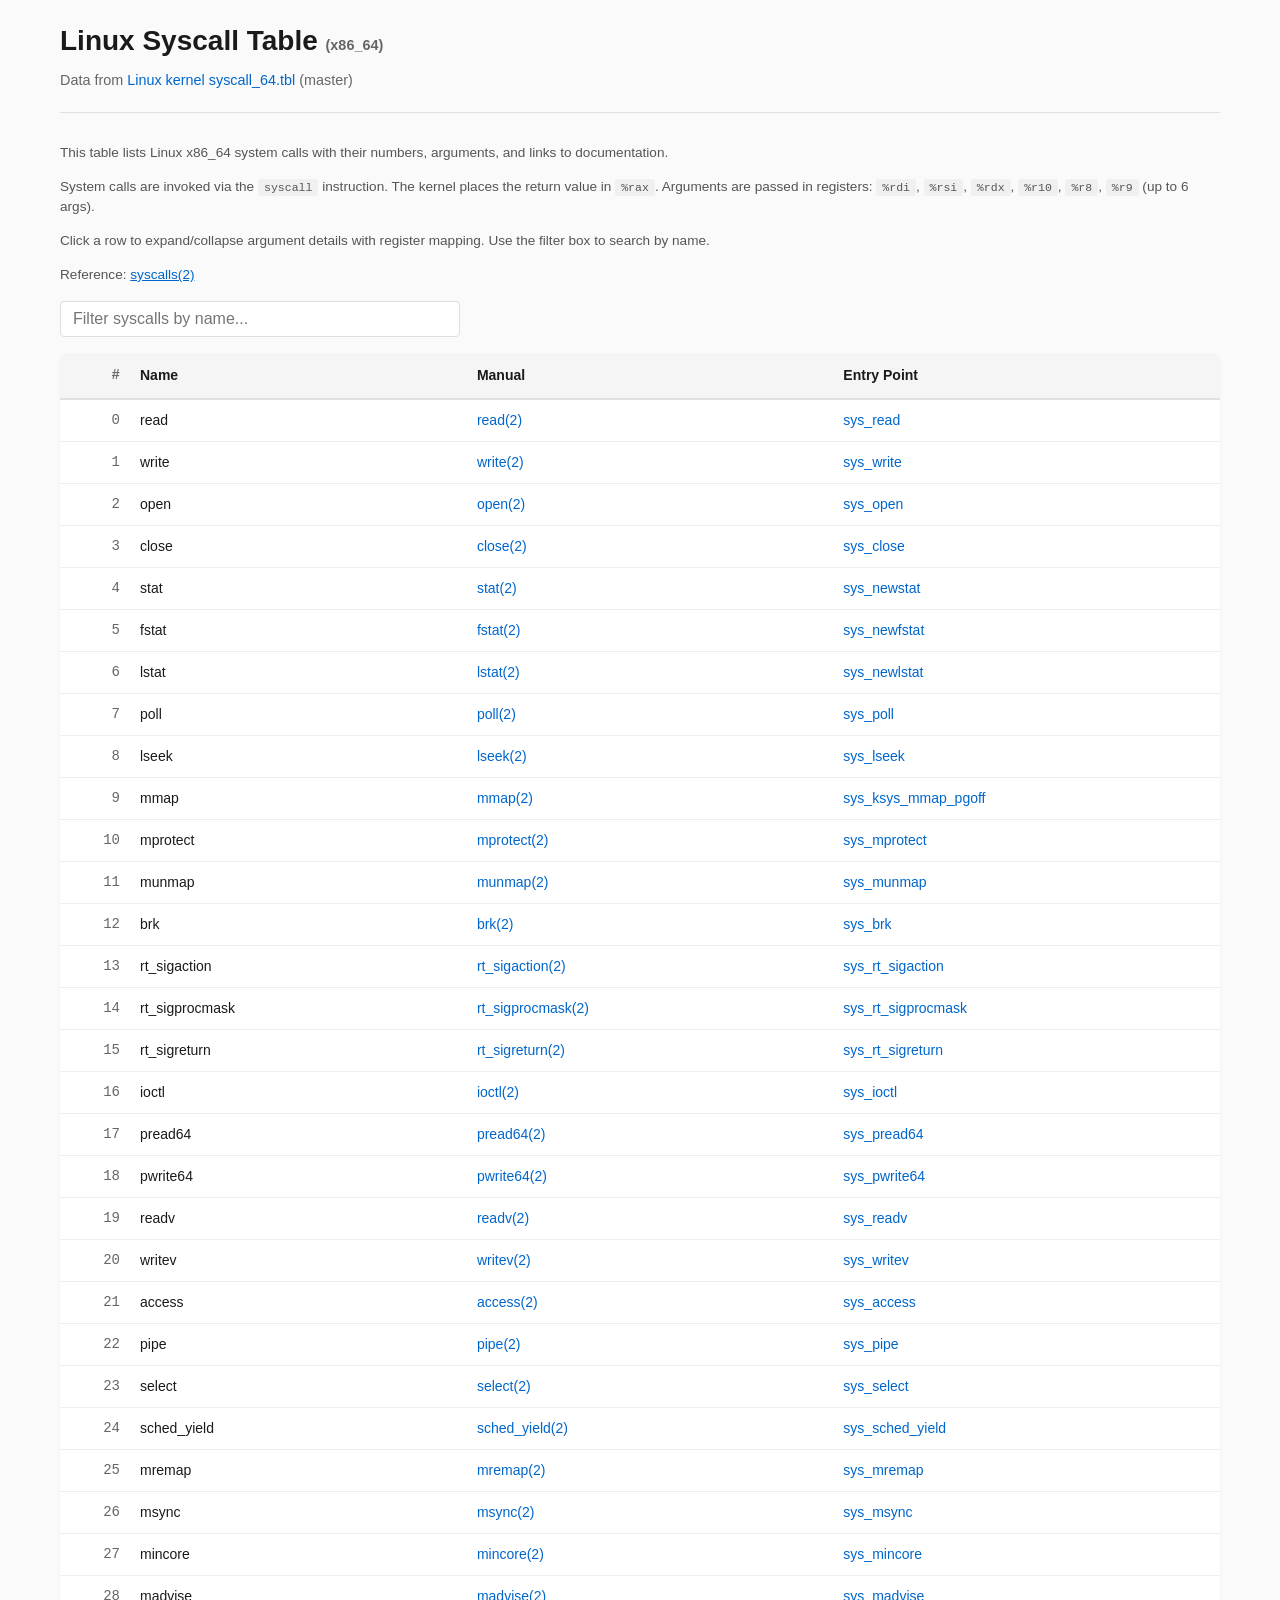
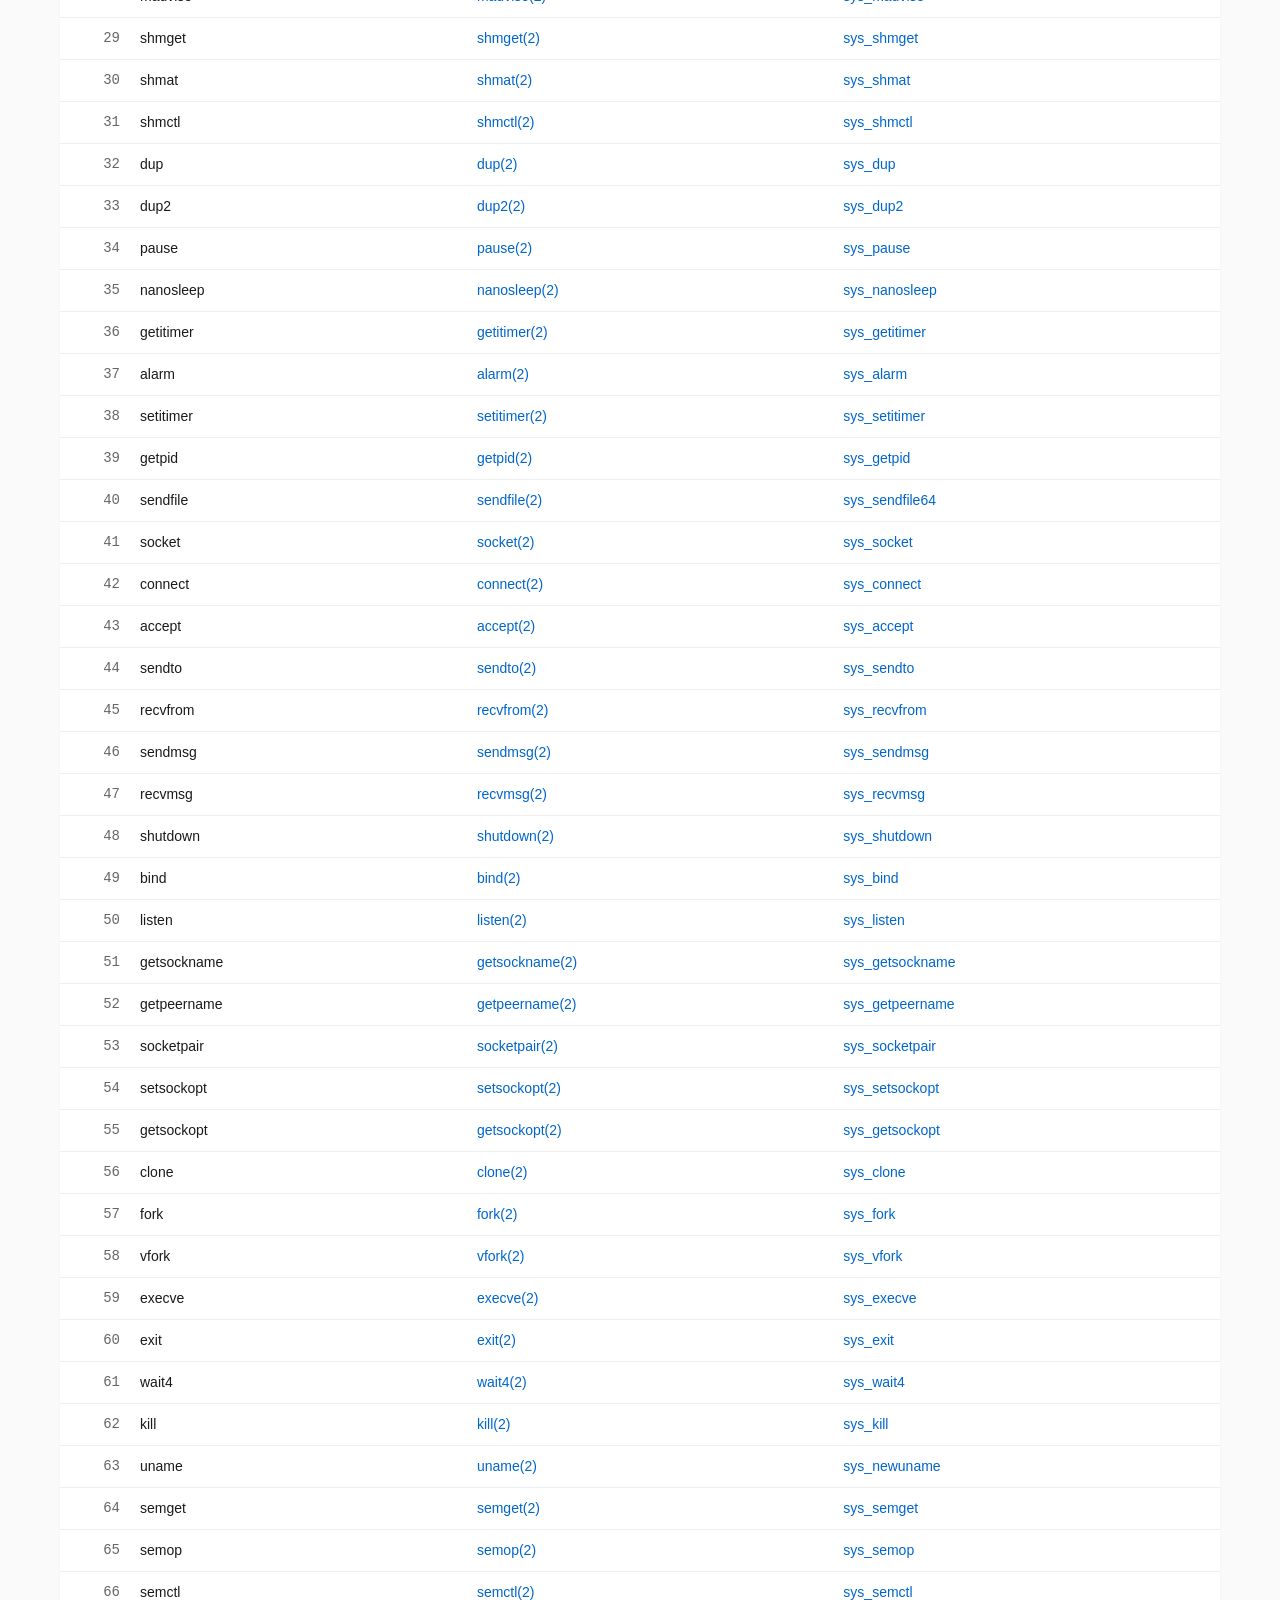
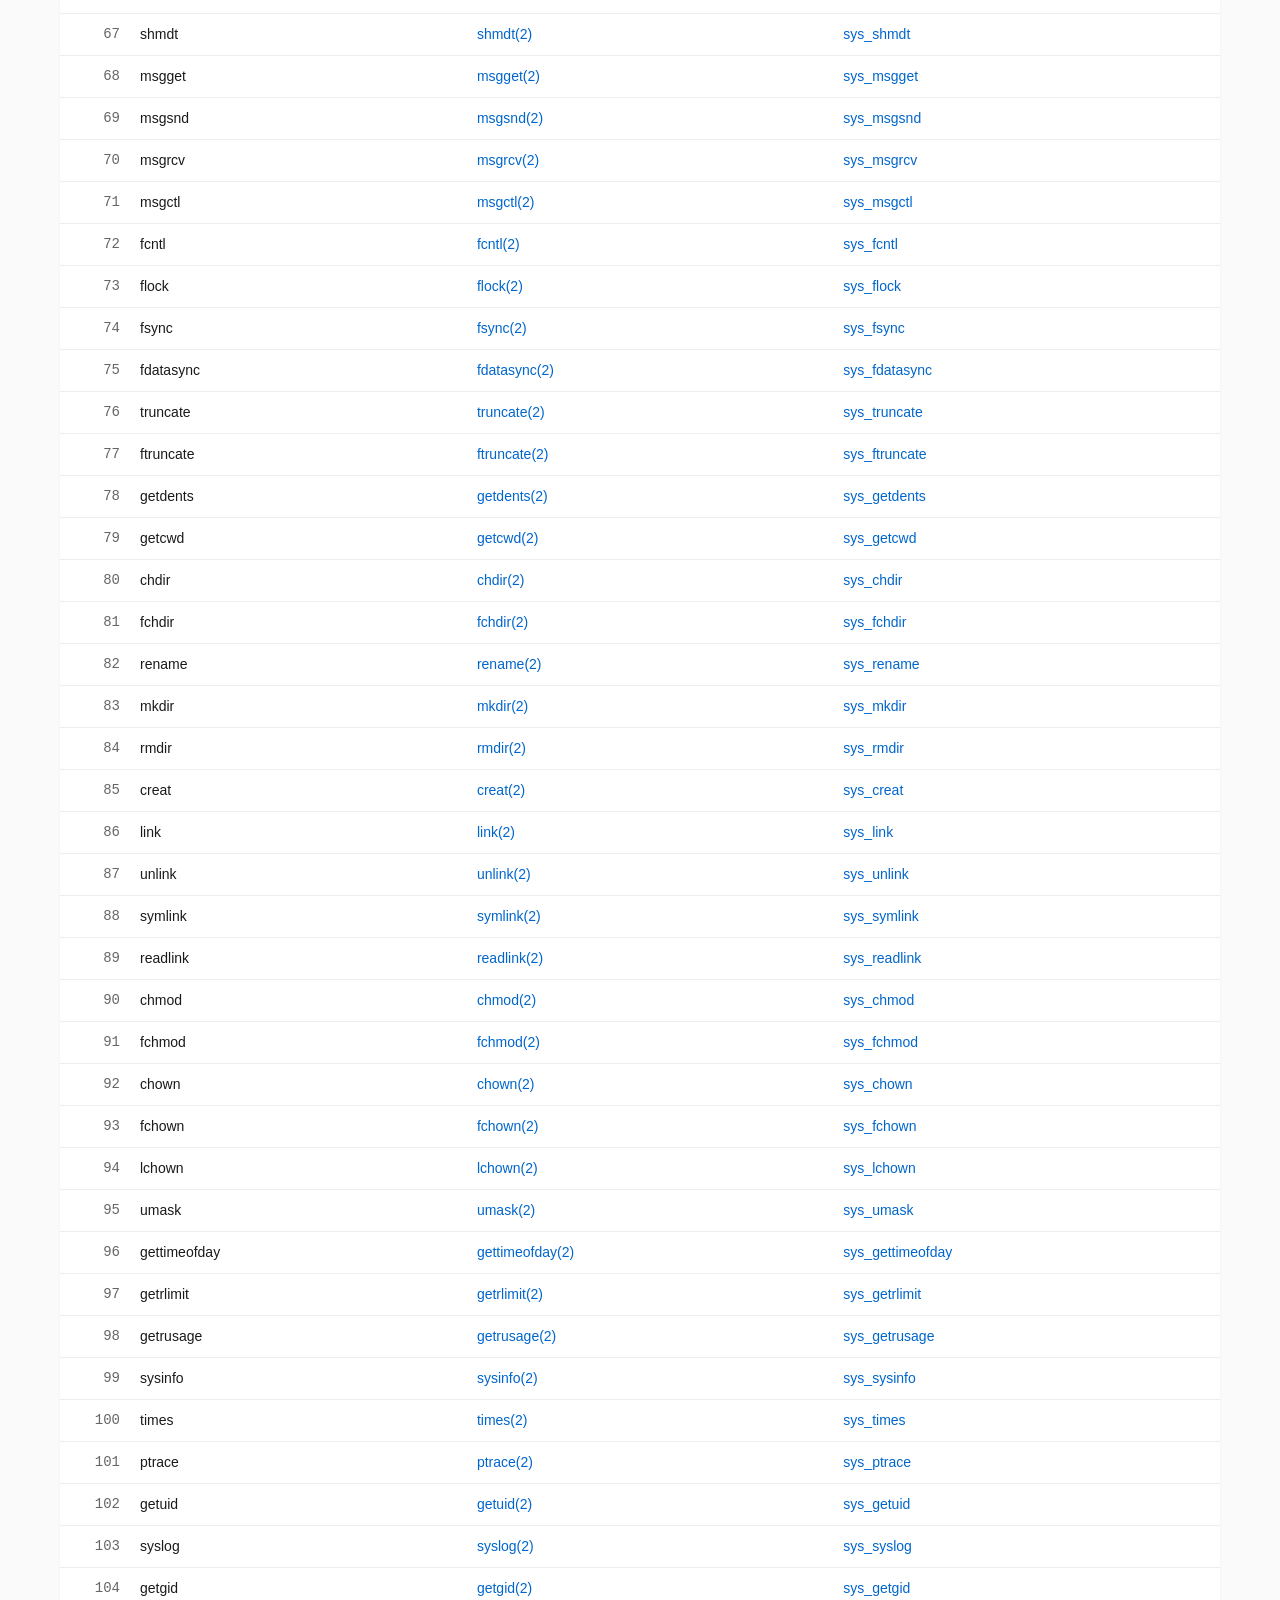
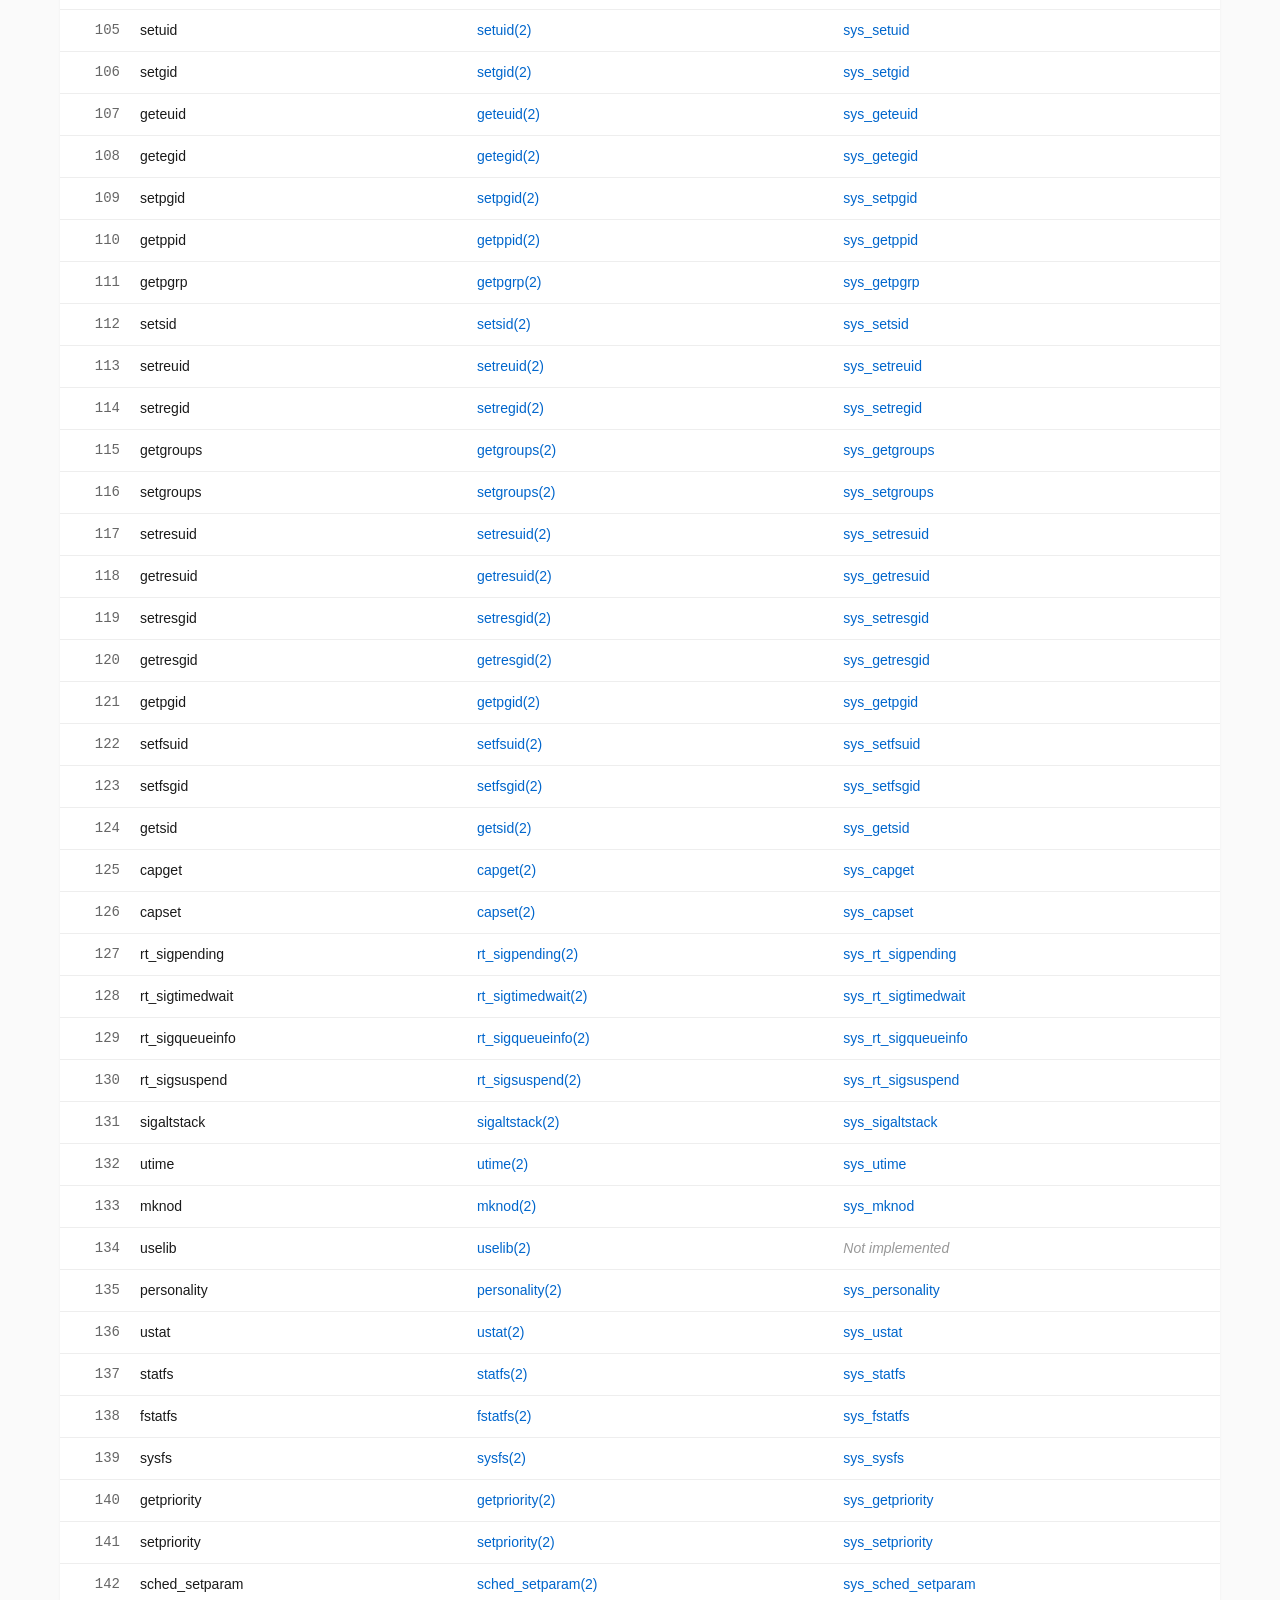
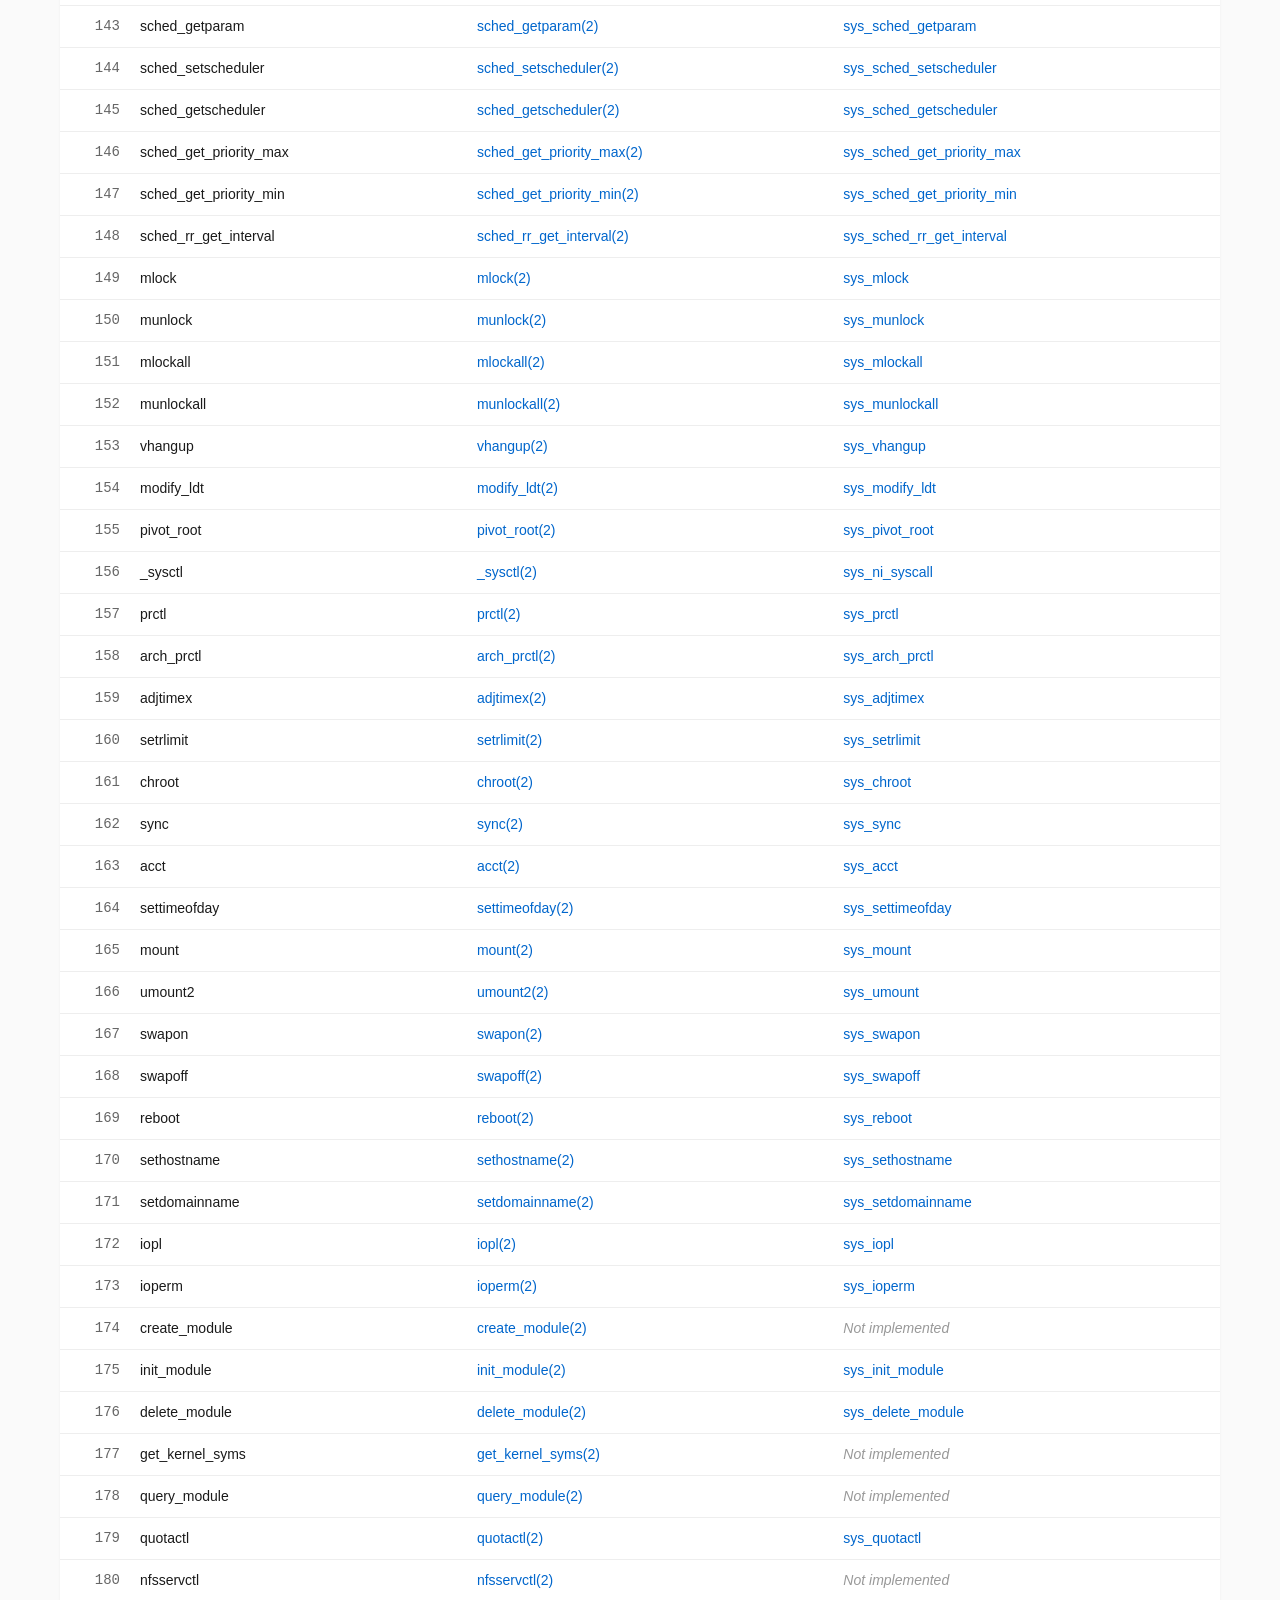
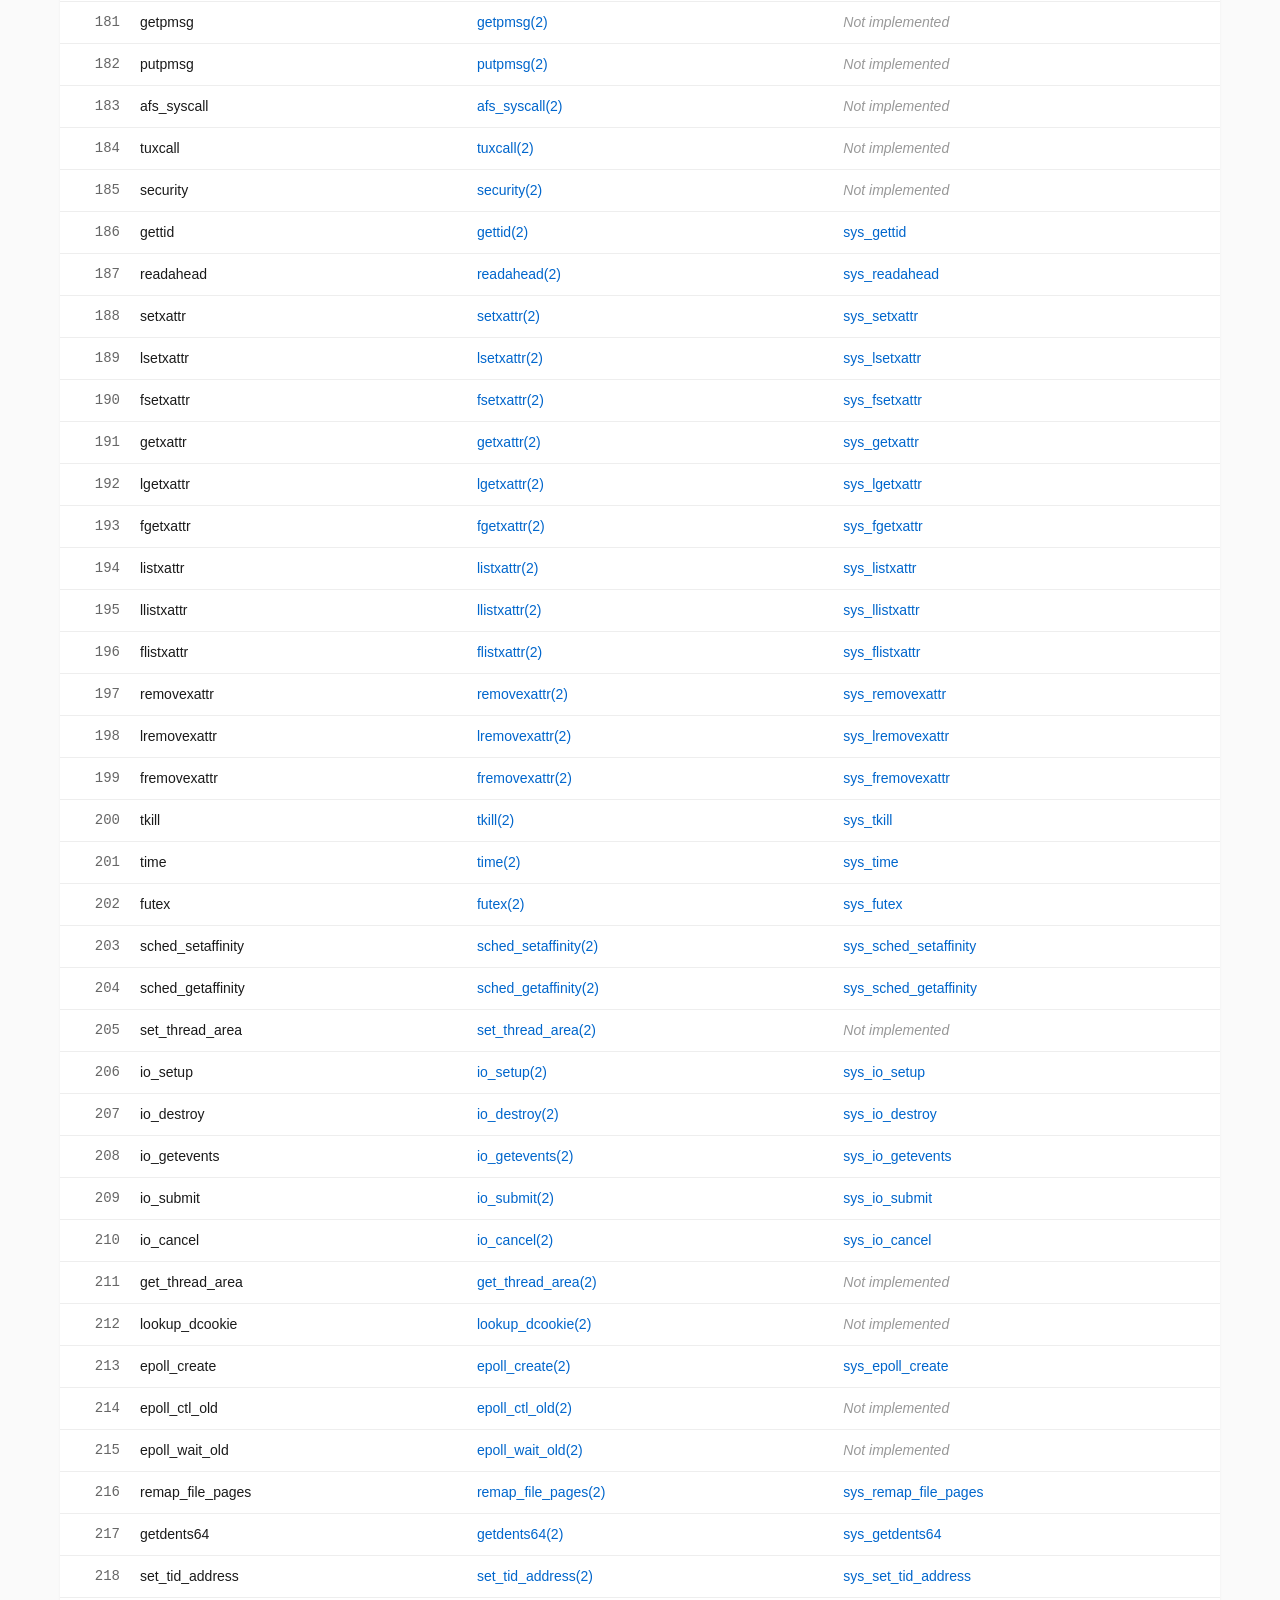
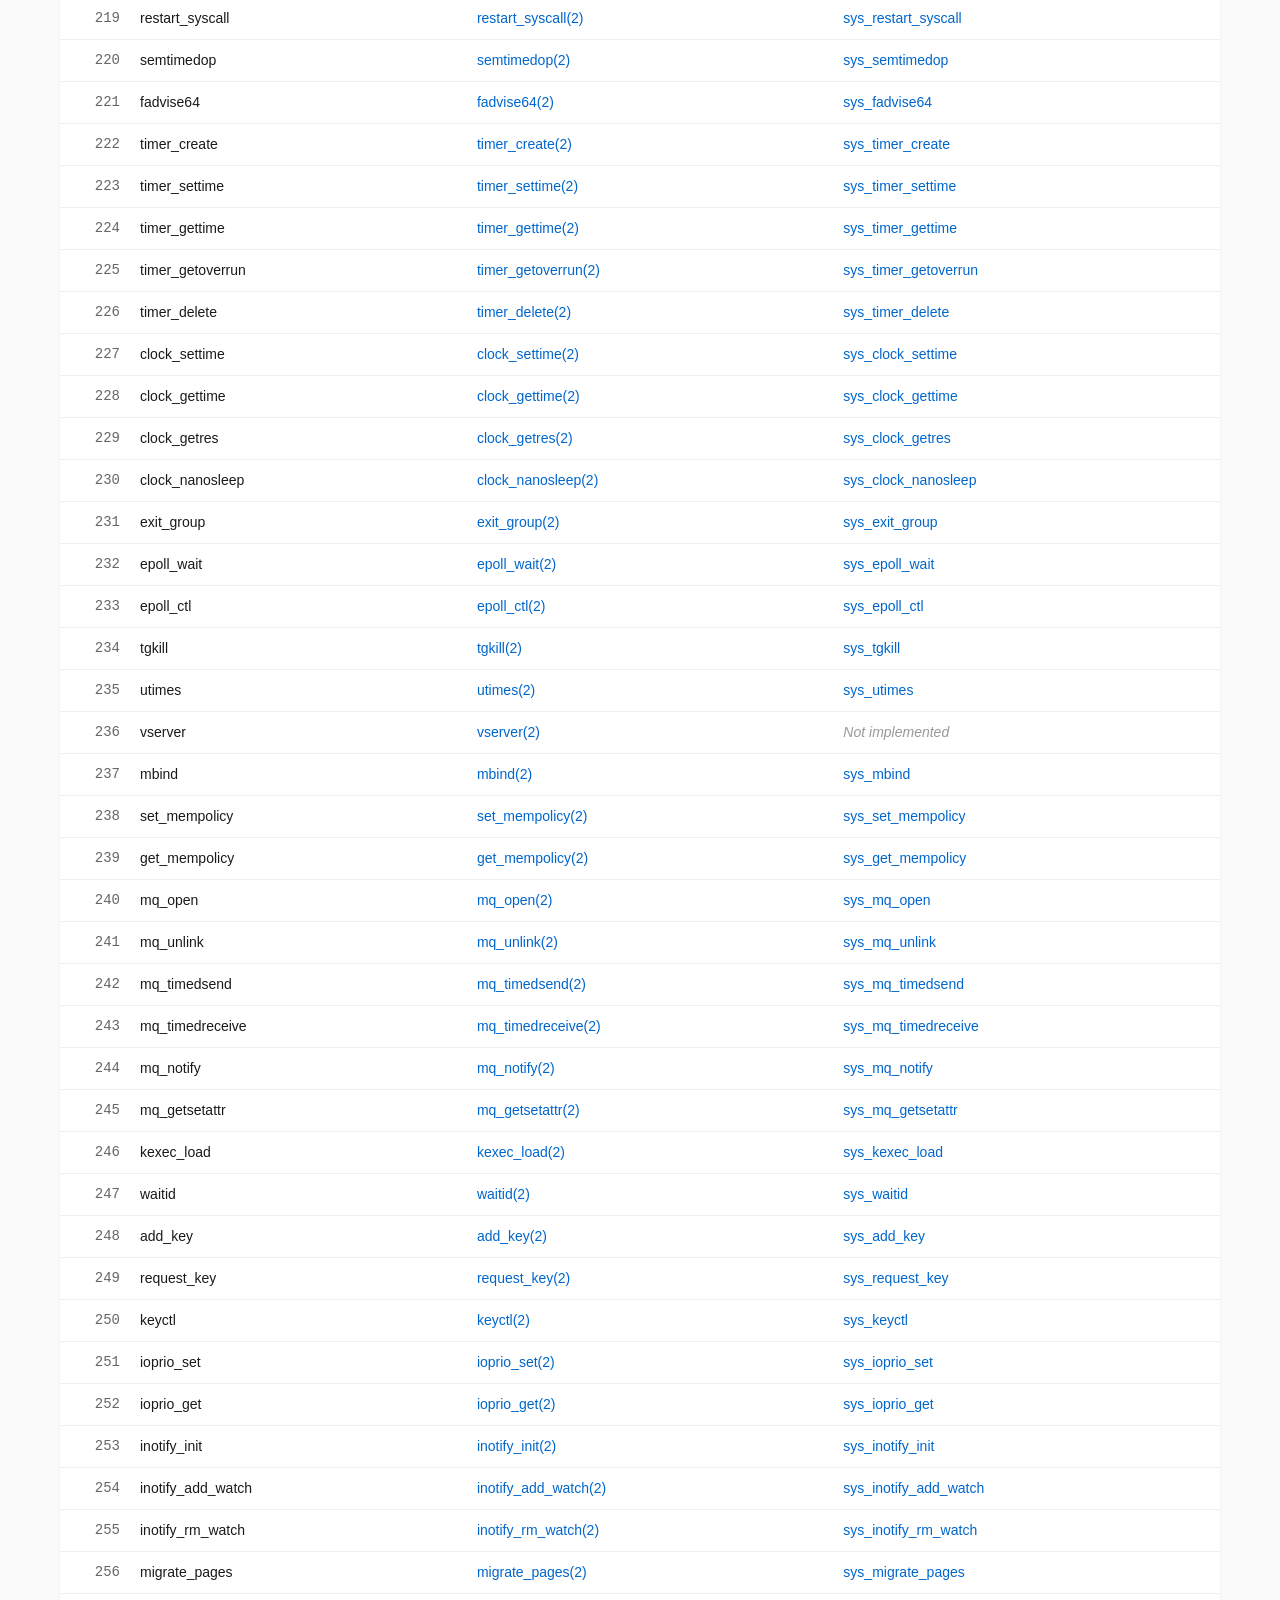
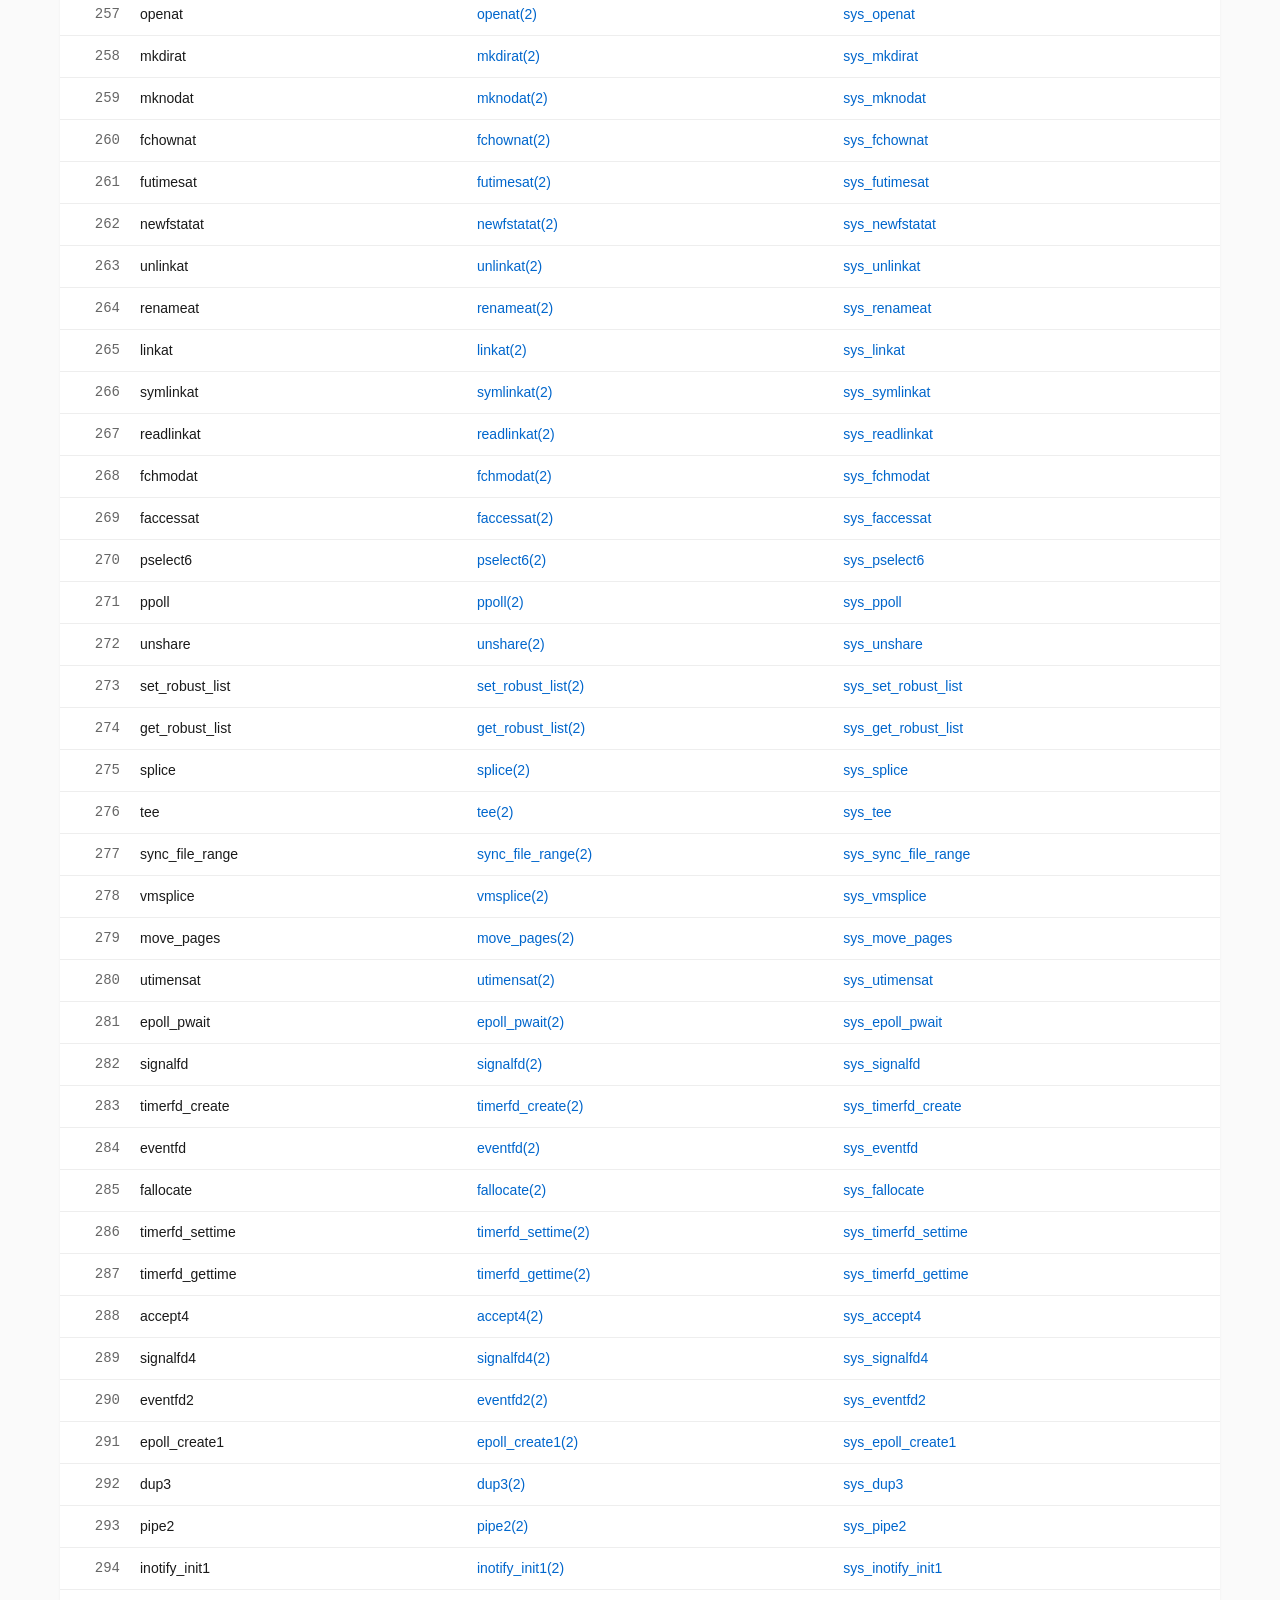
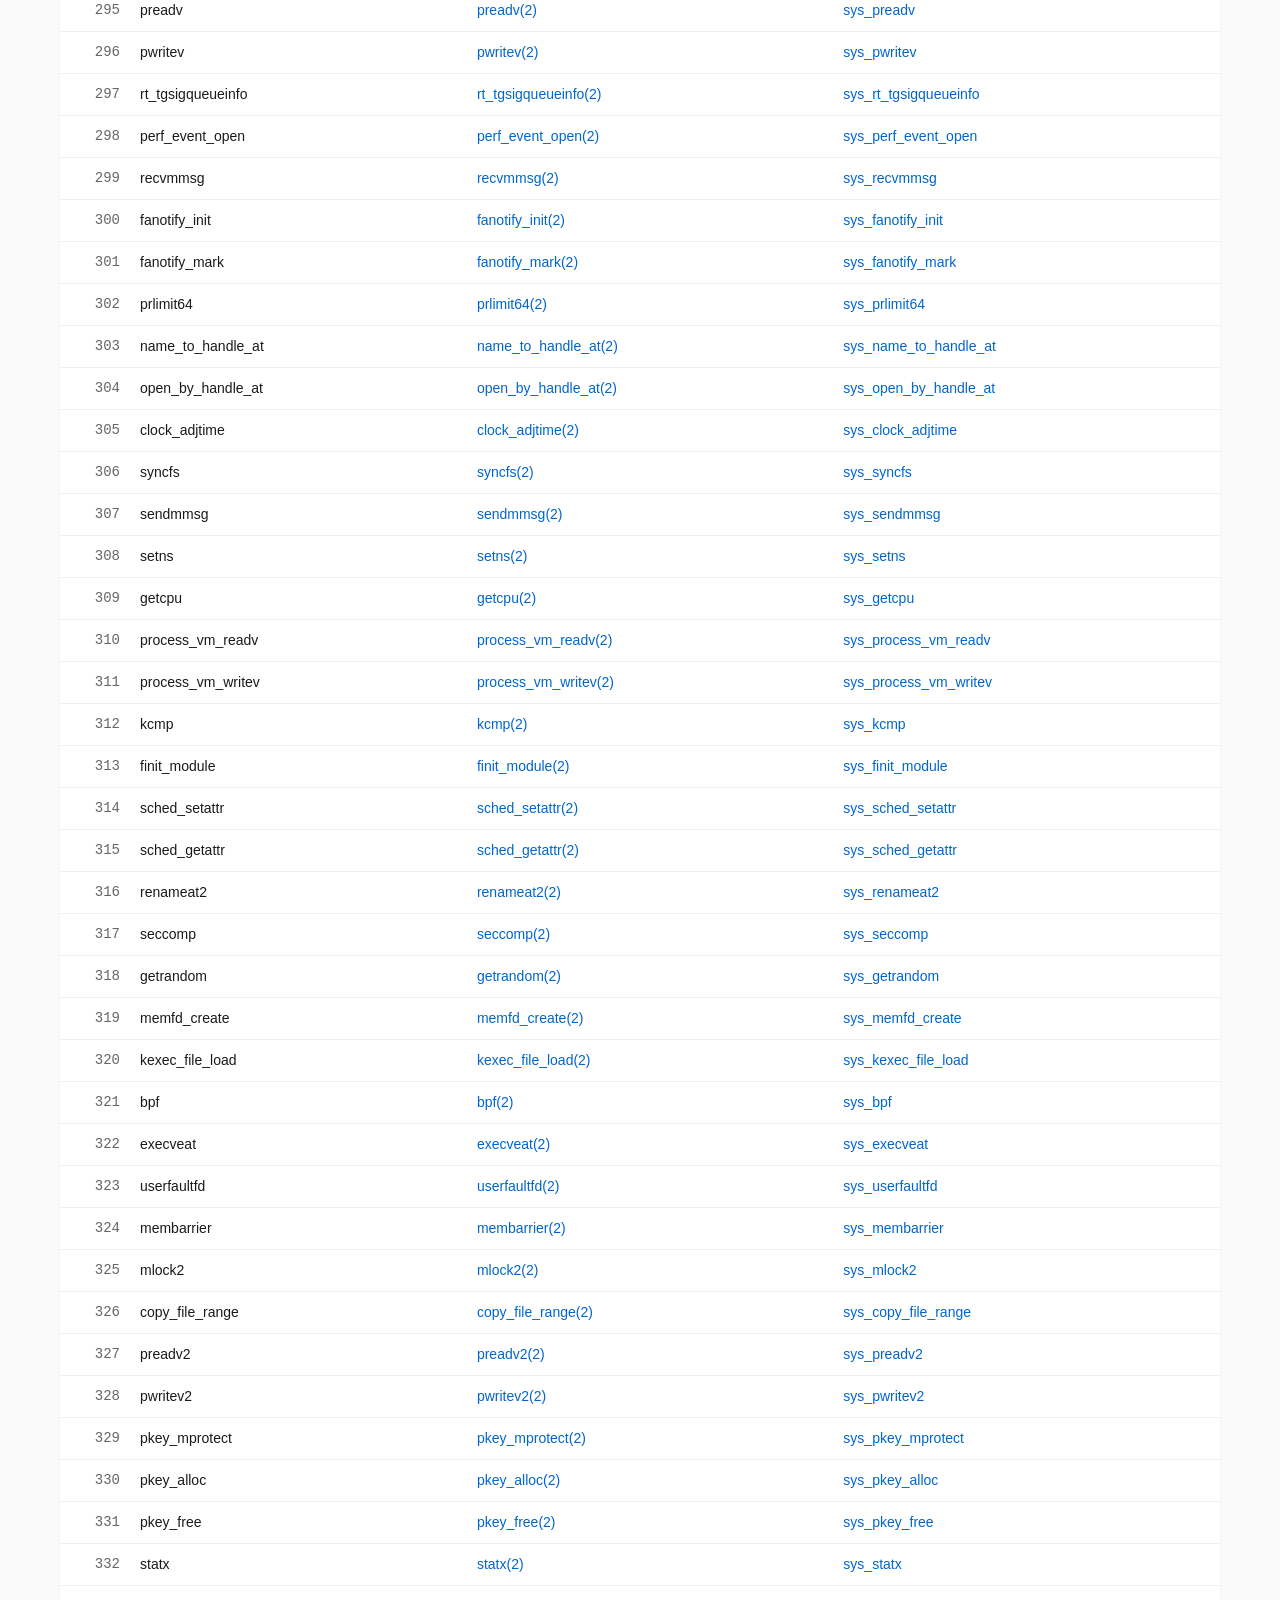
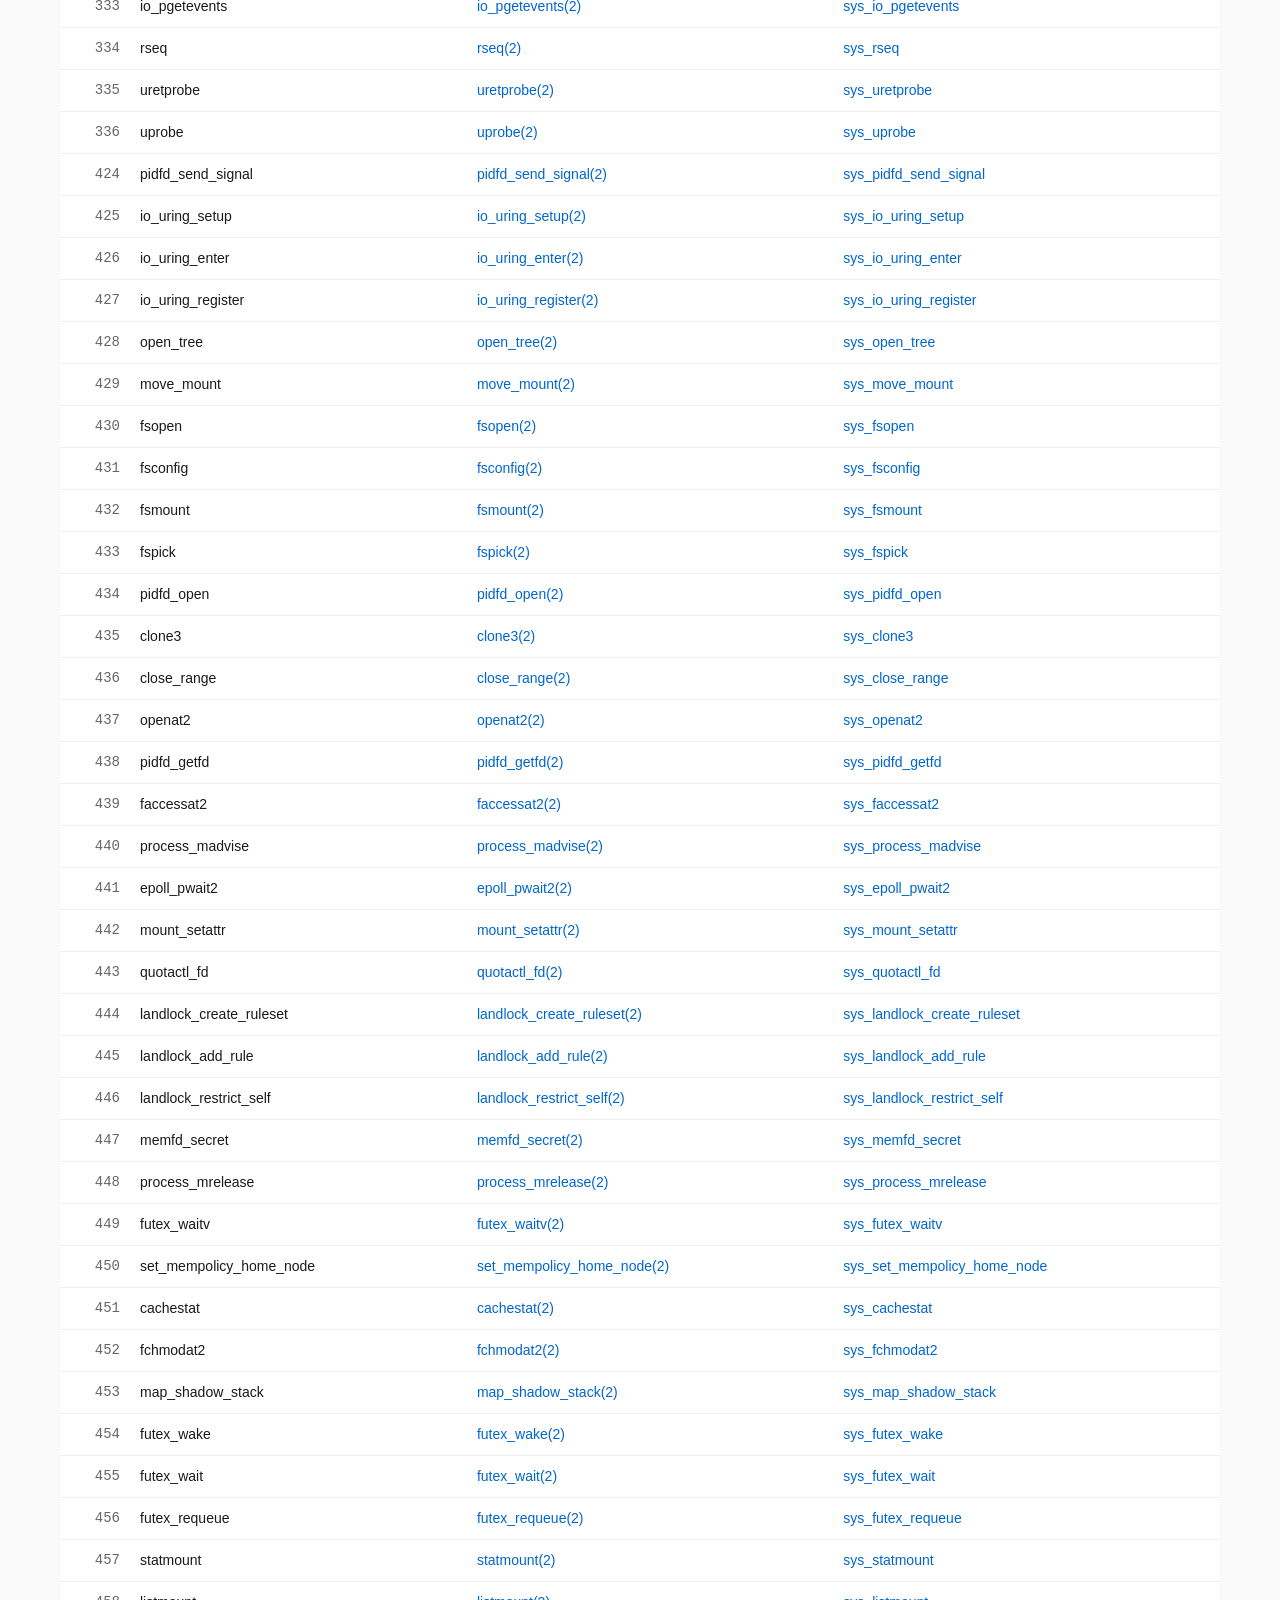
==== project/syscall/linux-x86-64/index.html @ e77c7082 "Update fuzzy.js and index.html" ====
<!DOCTYPE html>
<html lang="en">
<head>
    <meta charset="utf-8">
    <title>Linux Syscall Table (x86_64)</title>
    <meta name="viewport" content="width=device-width, initial-scale=1">
    <meta name="description" content="Searchable Linux system call table for x86_64 with arguments, manual links, and kernel source references.">
    <style>
        * { box-sizing: border-box; }
        body {
            font-family: -apple-system, BlinkMacSystemFont, "Segoe UI", Roboto, "Helvetica Neue", Arial, sans-serif;
            max-width: 1200px;
            margin: 0 auto;
            padding: 20px;
            background: #fafafa;
            color: #1a1a1a;
            line-height: 1.5;
        }
        header {
            margin-bottom: 30px;
            padding-bottom: 20px;
            border-bottom: 1px solid #e0e0e0;
        }
        h1 {
            font-size: 1.75rem;
            font-weight: 600;
            margin: 0 0 8px;
        }
        .meta {
            font-size: 0.9rem;
            color: #666;
        }
        .meta a { color: #0066cc; text-decoration: none; }
        .meta a:hover { text-decoration: underline; }
        .info {
            font-size: 0.85rem;
            color: #555;
            margin: 16px 0;
        }
        .info a { color: #0066cc; }
        .filter-box {
            margin: 16px 0;
        }
        .filter-box input {
            font-family: inherit;
            font-size: 1rem;
            padding: 8px 12px;
            width: 100%;
            max-width: 400px;
            border: 1px solid #ddd;
            border-radius: 4px;
            background: #fff;
        }
        .filter-box input:focus {
            outline: none;
            border-color: #0066cc;
            box-shadow: 0 0 0 2px rgba(0, 102, 204, 0.1);
        }
        table {
            width: 100%;
            border-collapse: collapse;
            font-size: 0.875rem;
            background: #fff;
            border-radius: 8px;
            overflow: hidden;
            box-shadow: 0 1px 3px rgba(0,0,0,0.05);
        }
        thead {
            background: #f5f5f5;
        }
        thead th {
            font-weight: 600;
            padding: 12px 10px;
            border-bottom: 2px solid #e0e0e0;
            text-align: left;
            white-space: nowrap;
        }
        tbody tr {
            border-bottom: 1px solid #eee;
            transition: background 0.1s;
        }
        tbody tr:last-child { border-bottom: none; }
        tbody tr:hover { background: #fafafa; }
        td { padding: 10px; }
        .num {
            width: 70px;
            text-align: right;
            font-family: "SF Mono", "Fira Code", "Monaco", monospace;
            color: #666;
        }
        .name { font-weight: 500; }
        .manual a, .entry a {
            color: #0066cc;
            text-decoration: none;
        }
        .manual a:hover, .entry a:hover { text-decoration: underline; }
        .args-row {
            display: none;
            background: #fafafa;
        }
        .args-row td { padding: 12px; border-top: 1px solid #eee; }
        .args-table {
            width: 100%;
            border-collapse: collapse;
            font-size: 0.8rem;
        }
        .args-table th, .args-table td {
            padding: 6px 10px;
            border: 1px solid #ddd;
            text-align: center;
        }
        .args-table th { background: #f0f0f0; font-weight: 600; }
        .match { background: #fff3cd; font-weight: 600; border-radius: 2px; }
        .cursor-row { cursor: pointer; }
        .not-impl { color: #999; font-style: italic; }
        footer {
            margin-top: 30px;
            padding-top: 20px;
            border-top: 1px solid #e0e0e0;
            font-size: 0.8rem;
            color: #888;
        }
        footer a { color: #0066cc; }
        code {
            font-family: "SF Mono", "Fira Code", "Monaco", monospace;
            background: #f0f0f0;
            padding: 2px 6px;
            border-radius: 3px;
            font-size: 0.85em;
        }
        @media (max-width: 768px) {
            body { padding: 12px; }
            table { font-size: 0.8rem; }
            thead th, td { padding: 8px 6px; }
        }
    </style>
</head>
<body>
    <header>
        <h1>Linux Syscall Table <span class="meta">(x86_64)</span></h1>
        <div class="meta">
            Data from <a href="https://github.com/torvalds/linux/blob/master/arch/x86/entry/syscalls/syscall_64.tbl" target="_blank">Linux kernel syscall_64.tbl</a> (master)
        </div>
    </header>

    <div class="info">
        <p>This table lists Linux x86_64 system calls with their numbers, arguments, and links to documentation.</p>
        <p>System calls are invoked via the <code>syscall</code> instruction. The kernel places the return value in <code>%rax</code>. Arguments are passed in registers: <code>%rdi</code>, <code>%rsi</code>, <code>%rdx</code>, <code>%r10</code>, <code>%r8</code>, <code>%r9</code> (up to 6 args).</p>
        <p>Click a row to expand/collapse argument details with register mapping. Use the filter box to search by name.</p>
        <p>Reference: <a href="https://man7.org/linux/man-pages/man2/syscalls.2.html" target="_blank">syscalls(2)</a></p>
    </div>

    <div class="filter-box">
        <input type="text" id="filter" placeholder="Filter syscalls by name...">
    </div>

    <table id="tbl">
        <thead>
            <tr>
                <th class="num">#</th>
                <th>Name</th>
                <th>Manual</th>
                <th>Entry Point</th>
            </tr>
        </thead>
        <tbody></tbody>
    </table>

    <footer>
        <p>Data from Linux kernel master — <a href="https://github.com/torvalds/linux" target="_blank">torvalds/linux</a></p>
    </footer>

    <script src="https://cdn.jsdelivr.net/npm/jquery@3.7.1/dist/jquery.min.js"></script>
    <script src="fuzzy.js"></script>
    <script>
        const syscalls = [{"Number":"0","Name":"read","Implemented":true,"Entrypoint":"read","Args":["unsigned int fd","char *buf","size_t count"]},{"Number":"1","Name":"write","Implemented":true,"Entrypoint":"write","Args":["unsigned int fd","const char *buf","size_t count"]},{"Number":"2","Name":"open","Implemented":true,"Entrypoint":"open","Args":["const char *filename","int flags","umode_t mode"]},{"Number":"3","Name":"close","Implemented":true,"Entrypoint":"close","Args":["unsigned int fd"]},{"Number":"4","Name":"stat","Implemented":true,"Entrypoint":"newstat","Args":["const char *filename","struct stat *statbuf"]},{"Number":"5","Name":"fstat","Implemented":true,"Entrypoint":"newfstat","Args":["unsigned int fd","struct stat *statbuf"]},{"Number":"6","Name":"lstat","Implemented":true,"Entrypoint":"newlstat","Args":["const char *filename","struct stat *statbuf"]},{"Number":"7","Name":"poll","Implemented":true,"Entrypoint":"poll","Args":["struct pollfd *ufds","unsigned int nfds","int timeout"]},{"Number":"8","Name":"lseek","Implemented":true,"Entrypoint":"lseek","Args":["unsigned int fd","off_t offset","unsigned int whence"]},{"Number":"9","Name":"mmap","Implemented":true,"Entrypoint":"ksys_mmap_pgoff","Args":["unsigned long addr","unsigned long len","unsigned long prot","unsigned long flags","unsigned long fd","unsigned long pgoff"]},{"Number":"10","Name":"mprotect","Implemented":true,"Entrypoint":"mprotect","Args":["unsigned long start","size_t len","unsigned long prot"]},{"Number":"11","Name":"munmap","Implemented":true,"Entrypoint":"munmap","Args":["unsigned long addr","size_t len"]},{"Number":"12","Name":"brk","Implemented":true,"Entrypoint":"brk","Args":["unsigned long brk"]},{"Number":"13","Name":"rt_sigaction","Implemented":true,"Entrypoint":"rt_sigaction","Args":["int","const struct sigaction *","struct sigaction *","size_t"]},{"Number":"14","Name":"rt_sigprocmask","Implemented":true,"Entrypoint":"rt_sigprocmask","Args":["int how","sigset_t *set","sigset_t *oset","size_t sigsetsize"]},{"Number":"15","Name":"rt_sigreturn","Implemented":true,"Entrypoint":"rt_sigreturn","Args":[]},{"Number":"16","Name":"ioctl","Implemented":true,"Entrypoint":"ioctl","Args":["unsigned int fd","unsigned int cmd","unsigned long arg"]},{"Number":"17","Name":"pread64","Implemented":true,"Entrypoint":"pread64","Args":["unsigned int fd","char *buf","size_t count","loff_t pos"]},{"Number":"18","Name":"pwrite64","Implemented":true,"Entrypoint":"pwrite64","Args":["unsigned int fd","const char *buf","size_t count","loff_t pos"]},{"Number":"19","Name":"readv","Implemented":true,"Entrypoint":"readv","Args":["unsigned long fd","const struct iovec *vec","unsigned long vlen"]},{"Number":"20","Name":"writev","Implemented":true,"Entrypoint":"writev","Args":["unsigned long fd","const struct iovec *vec","unsigned long vlen"]},{"Number":"21","Name":"access","Implemented":true,"Entrypoint":"access","Args":["const char *filename","int mode"]},{"Number":"22","Name":"pipe","Implemented":true,"Entrypoint":"pipe","Args":["int *fildes"]},{"Number":"23","Name":"select","Implemented":true,"Entrypoint":"select","Args":["int n","fd_set *inp","fd_set *outp","fd_set *exp","struct __kernel_old_timeval *tvp"]},{"Number":"24","Name":"sched_yield","Implemented":true,"Entrypoint":"sched_yield","Args":[]},{"Number":"25","Name":"mremap","Implemented":true,"Entrypoint":"mremap","Args":["unsigned long addr","unsigned long old_len","unsigned long new_len","unsigned long flags","unsigned long new_addr"]},{"Number":"26","Name":"msync","Implemented":true,"Entrypoint":"msync","Args":["unsigned long start","size_t len","int flags"]},{"Number":"27","Name":"mincore","Implemented":true,"Entrypoint":"mincore","Args":["unsigned long start","size_t len","unsigned char * vec"]},{"Number":"28","Name":"madvise","Implemented":true,"Entrypoint":"madvise","Args":["unsigned long start","size_t len","int behavior"]},{"Number":"29","Name":"shmget","Implemented":true,"Entrypoint":"shmget","Args":["key_t key","size_t size","int flag"]},{"Number":"30","Name":"shmat","Implemented":true,"Entrypoint":"shmat","Args":["int shmid","char *shmaddr","int shmflg"]},{"Number":"31","Name":"shmctl","Implemented":true,"Entrypoint":"shmctl","Args":["int shmid","int cmd","struct shmid_ds *buf"]},{"Number":"32","Name":"dup","Implemented":true,"Entrypoint":"dup","Args":["unsigned int fildes"]},{"Number":"33","Name":"dup2","Implemented":true,"Entrypoint":"dup2","Args":["unsigned int oldfd","unsigned int newfd"]},{"Number":"34","Name":"pause","Implemented":true,"Entrypoint":"pause","Args":[]},{"Number":"35","Name":"nanosleep","Implemented":true,"Entrypoint":"nanosleep","Args":["struct __kernel_timespec *rqtp","struct __kernel_timespec *rmtp"]},{"Number":"36","Name":"getitimer","Implemented":true,"Entrypoint":"getitimer","Args":["int which","struct __kernel_old_itimerval *value"]},{"Number":"37","Name":"alarm","Implemented":true,"Entrypoint":"alarm","Args":["unsigned int seconds"]},{"Number":"38","Name":"setitimer","Implemented":true,"Entrypoint":"setitimer","Args":["int which","struct __kernel_old_itimerval *value","struct __kernel_old_itimerval *ovalue"]},{"Number":"39","Name":"getpid","Implemented":true,"Entrypoint":"getpid","Args":[]},{"Number":"40","Name":"sendfile","Implemented":true,"Entrypoint":"sendfile64","Args":["int out_fd","int in_fd","loff_t *offset","size_t count"]},{"Number":"41","Name":"socket","Implemented":true,"Entrypoint":"socket","Args":["int","int","int"]},{"Number":"42","Name":"connect","Implemented":true,"Entrypoint":"connect","Args":["int","struct sockaddr *","int"]},{"Number":"43","Name":"accept","Implemented":true,"Entrypoint":"accept","Args":["int","struct sockaddr *","int *"]},{"Number":"44","Name":"sendto","Implemented":true,"Entrypoint":"sendto","Args":["int","void *","size_t","unsigned","struct sockaddr *","int"]},{"Number":"45","Name":"recvfrom","Implemented":true,"Entrypoint":"recvfrom","Args":["int","void *","size_t","unsigned","struct sockaddr *","int *"]},{"Number":"46","Name":"sendmsg","Implemented":true,"Entrypoint":"sendmsg","Args":["int fd","struct user_msghdr *msg","unsigned flags"]},{"Number":"47","Name":"recvmsg","Implemented":true,"Entrypoint":"recvmsg","Args":["int fd","struct user_msghdr *msg","unsigned flags"]},{"Number":"48","Name":"shutdown","Implemented":true,"Entrypoint":"shutdown","Args":["int","int"]},{"Number":"49","Name":"bind","Implemented":true,"Entrypoint":"bind","Args":["int","struct sockaddr *","int"]},{"Number":"50","Name":"listen","Implemented":true,"Entrypoint":"listen","Args":["int","int"]},{"Number":"51","Name":"getsockname","Implemented":true,"Entrypoint":"getsockname","Args":["int","struct sockaddr *","int *"]},{"Number":"52","Name":"getpeername","Implemented":true,"Entrypoint":"getpeername","Args":["int","struct sockaddr *","int *"]},{"Number":"53","Name":"socketpair","Implemented":true,"Entrypoint":"socketpair","Args":["int","int","int","int *"]},{"Number":"54","Name":"setsockopt","Implemented":true,"Entrypoint":"setsockopt","Args":["int fd","int level","int optname","char *optval","int optlen"]},{"Number":"55","Name":"getsockopt","Implemented":true,"Entrypoint":"getsockopt","Args":["int fd","int level","int optname","char *optval","int *optlen"]},{"Number":"56","Name":"clone","Implemented":true,"Entrypoint":"clone","Args":["unsigned long","unsigned long","int *","unsigned long","int *"]},{"Number":"57","Name":"fork","Implemented":true,"Entrypoint":"fork","Args":[]},{"Number":"58","Name":"vfork","Implemented":true,"Entrypoint":"vfork","Args":[]},{"Number":"59","Name":"execve","Implemented":true,"Entrypoint":"execve","Args":["const char *filename","const char *const *argv","const char *const *envp"]},{"Number":"60","Name":"exit","Implemented":true,"Entrypoint":"exit","Args":["int error_code"]},{"Number":"61","Name":"wait4","Implemented":true,"Entrypoint":"wait4","Args":["pid_t pid","int *stat_addr","int options","struct rusage *ru"]},{"Number":"62","Name":"kill","Implemented":true,"Entrypoint":"kill","Args":["pid_t pid","int sig"]},{"Number":"63","Name":"uname","Implemented":true,"Entrypoint":"newuname","Args":["struct new_utsname *name"]},{"Number":"64","Name":"semget","Implemented":true,"Entrypoint":"semget","Args":["key_t key","int nsems","int semflg"]},{"Number":"65","Name":"semop","Implemented":true,"Entrypoint":"semop","Args":["int semid","struct sembuf *sops","unsigned nsops"]},{"Number":"66","Name":"semctl","Implemented":true,"Entrypoint":"semctl","Args":["int semid","int semnum","int cmd","unsigned long arg"]},{"Number":"67","Name":"shmdt","Implemented":true,"Entrypoint":"shmdt","Args":["char *shmaddr"]},{"Number":"68","Name":"msgget","Implemented":true,"Entrypoint":"msgget","Args":["key_t key","int msgflg"]},{"Number":"69","Name":"msgsnd","Implemented":true,"Entrypoint":"msgsnd","Args":["int msqid","struct msgbuf *msgp","size_t msgsz","int msgflg"]},{"Number":"70","Name":"msgrcv","Implemented":true,"Entrypoint":"msgrcv","Args":["int msqid","struct msgbuf *msgp","size_t msgsz","long msgtyp","int msgflg"]},{"Number":"71","Name":"msgctl","Implemented":true,"Entrypoint":"msgctl","Args":["int msqid","int cmd","struct msqid_ds *buf"]},{"Number":"72","Name":"fcntl","Implemented":true,"Entrypoint":"fcntl","Args":["unsigned int fd","unsigned int cmd","unsigned long arg"]},{"Number":"73","Name":"flock","Implemented":true,"Entrypoint":"flock","Args":["unsigned int fd","unsigned int cmd"]},{"Number":"74","Name":"fsync","Implemented":true,"Entrypoint":"fsync","Args":["unsigned int fd"]},{"Number":"75","Name":"fdatasync","Implemented":true,"Entrypoint":"fdatasync","Args":["unsigned int fd"]},{"Number":"76","Name":"truncate","Implemented":true,"Entrypoint":"truncate","Args":["const char *path","long length"]},{"Number":"77","Name":"ftruncate","Implemented":true,"Entrypoint":"ftruncate","Args":["unsigned int fd","off_t length"]},{"Number":"78","Name":"getdents","Implemented":true,"Entrypoint":"getdents","Args":["unsigned int fd","struct linux_dirent *dirent","unsigned int count"]},{"Number":"79","Name":"getcwd","Implemented":true,"Entrypoint":"getcwd","Args":["char *buf","unsigned long size"]},{"Number":"80","Name":"chdir","Implemented":true,"Entrypoint":"chdir","Args":["const char *filename"]},{"Number":"81","Name":"fchdir","Implemented":true,"Entrypoint":"fchdir","Args":["unsigned int fd"]},{"Number":"82","Name":"rename","Implemented":true,"Entrypoint":"rename","Args":["const char *oldname","const char *newname"]},{"Number":"83","Name":"mkdir","Implemented":true,"Entrypoint":"mkdir","Args":["const char *pathname","umode_t mode"]},{"Number":"84","Name":"rmdir","Implemented":true,"Entrypoint":"rmdir","Args":["const char *pathname"]},{"Number":"85","Name":"creat","Implemented":true,"Entrypoint":"creat","Args":["const char *pathname","umode_t mode"]},{"Number":"86","Name":"link","Implemented":true,"Entrypoint":"link","Args":["const char *oldname","const char *newname"]},{"Number":"87","Name":"unlink","Implemented":true,"Entrypoint":"unlink","Args":["const char *pathname"]},{"Number":"88","Name":"symlink","Implemented":true,"Entrypoint":"symlink","Args":["const char *old","const char *new"]},{"Number":"89","Name":"readlink","Implemented":true,"Entrypoint":"readlink","Args":["const char *path","char *buf","int bufsiz"]},{"Number":"90","Name":"chmod","Implemented":true,"Entrypoint":"chmod","Args":["const char *filename","umode_t mode"]},{"Number":"91","Name":"fchmod","Implemented":true,"Entrypoint":"fchmod","Args":["unsigned int fd","umode_t mode"]},{"Number":"92","Name":"chown","Implemented":true,"Entrypoint":"chown","Args":["const char *filename","uid_t user","gid_t group"]},{"Number":"93","Name":"fchown","Implemented":true,"Entrypoint":"fchown","Args":["unsigned int fd","uid_t user","gid_t group"]},{"Number":"94","Name":"lchown","Implemented":true,"Entrypoint":"lchown","Args":["const char *filename","uid_t user","gid_t group"]},{"Number":"95","Name":"umask","Implemented":true,"Entrypoint":"umask","Args":["int mask"]},{"Number":"96","Name":"gettimeofday","Implemented":true,"Entrypoint":"gettimeofday","Args":["struct __kernel_old_timeval *tv","struct timezone *tz"]},{"Number":"97","Name":"getrlimit","Implemented":true,"Entrypoint":"getrlimit","Args":["unsigned int resource","struct rlimit *rlim"]},{"Number":"98","Name":"getrusage","Implemented":true,"Entrypoint":"getrusage","Args":["int who","struct rusage *ru"]},{"Number":"99","Name":"sysinfo","Implemented":true,"Entrypoint":"sysinfo","Args":["struct sysinfo *info"]},{"Number":"100","Name":"times","Implemented":true,"Entrypoint":"times","Args":["struct tms *tbuf"]},{"Number":"101","Name":"ptrace","Implemented":true,"Entrypoint":"ptrace","Args":["long request","long pid","unsigned long addr","unsigned long data"]},{"Number":"102","Name":"getuid","Implemented":true,"Entrypoint":"getuid","Args":[]},{"Number":"103","Name":"syslog","Implemented":true,"Entrypoint":"syslog","Args":["int type","char *buf","int len"]},{"Number":"104","Name":"getgid","Implemented":true,"Entrypoint":"getgid","Args":[]},{"Number":"105","Name":"setuid","Implemented":true,"Entrypoint":"setuid","Args":["uid_t uid"]},{"Number":"106","Name":"setgid","Implemented":true,"Entrypoint":"setgid","Args":["gid_t gid"]},{"Number":"107","Name":"geteuid","Implemented":true,"Entrypoint":"geteuid","Args":[]},{"Number":"108","Name":"getegid","Implemented":true,"Entrypoint":"getegid","Args":[]},{"Number":"109","Name":"setpgid","Implemented":true,"Entrypoint":"setpgid","Args":["pid_t pid","pid_t pgid"]},{"Number":"110","Name":"getppid","Implemented":true,"Entrypoint":"getppid","Args":[]},{"Number":"111","Name":"getpgrp","Implemented":true,"Entrypoint":"getpgrp","Args":[]},{"Number":"112","Name":"setsid","Implemented":true,"Entrypoint":"setsid","Args":[]},{"Number":"113","Name":"setreuid","Implemented":true,"Entrypoint":"setreuid","Args":["uid_t ruid","uid_t euid"]},{"Number":"114","Name":"setregid","Implemented":true,"Entrypoint":"setregid","Args":["gid_t rgid","gid_t egid"]},{"Number":"115","Name":"getgroups","Implemented":true,"Entrypoint":"getgroups","Args":["int gidsetsize","gid_t *grouplist"]},{"Number":"116","Name":"setgroups","Implemented":true,"Entrypoint":"setgroups","Args":["int gidsetsize","gid_t *grouplist"]},{"Number":"117","Name":"setresuid","Implemented":true,"Entrypoint":"setresuid","Args":["uid_t ruid","uid_t euid","uid_t suid"]},{"Number":"118","Name":"getresuid","Implemented":true,"Entrypoint":"getresuid","Args":["uid_t *ruid","uid_t *euid","uid_t *suid"]},{"Number":"119","Name":"setresgid","Implemented":true,"Entrypoint":"setresgid","Args":["gid_t rgid","gid_t egid","gid_t sgid"]},{"Number":"120","Name":"getresgid","Implemented":true,"Entrypoint":"getresgid","Args":["gid_t *rgid","gid_t *egid","gid_t *sgid"]},{"Number":"121","Name":"getpgid","Implemented":true,"Entrypoint":"getpgid","Args":["pid_t pid"]},{"Number":"122","Name":"setfsuid","Implemented":true,"Entrypoint":"setfsuid","Args":["uid_t uid"]},{"Number":"123","Name":"setfsgid","Implemented":true,"Entrypoint":"setfsgid","Args":["gid_t gid"]},{"Number":"124","Name":"getsid","Implemented":true,"Entrypoint":"getsid","Args":["pid_t pid"]},{"Number":"125","Name":"capget","Implemented":true,"Entrypoint":"capget","Args":["cap_user_header_t header","cap_user_data_t dataptr"]},{"Number":"126","Name":"capset","Implemented":true,"Entrypoint":"capset","Args":["cap_user_header_t header","const cap_user_data_t data"]},{"Number":"127","Name":"rt_sigpending","Implemented":true,"Entrypoint":"rt_sigpending","Args":["sigset_t *set","size_t sigsetsize"]},{"Number":"128","Name":"rt_sigtimedwait","Implemented":true,"Entrypoint":"rt_sigtimedwait","Args":["const sigset_t *uthese","siginfo_t *uinfo","const struct __kernel_timespec *uts","size_t sigsetsize"]},{"Number":"129","Name":"rt_sigqueueinfo","Implemented":true,"Entrypoint":"rt_sigqueueinfo","Args":["pid_t pid","int sig","siginfo_t *uinfo"]},{"Number":"130","Name":"rt_sigsuspend","Implemented":true,"Entrypoint":"rt_sigsuspend","Args":["sigset_t *unewset","size_t sigsetsize"]},{"Number":"131","Name":"sigaltstack","Implemented":true,"Entrypoint":"sigaltstack","Args":["const struct sigaltstack *uss","struct sigaltstack *uoss"]},{"Number":"132","Name":"utime","Implemented":true,"Entrypoint":"utime","Args":["char *filename","struct utimbuf *times"]},{"Number":"133","Name":"mknod","Implemented":true,"Entrypoint":"mknod","Args":["const char *filename","umode_t mode","unsigned dev"]},{"Number":"134","Name":"uselib","Implemented":false,"Entrypoint":"","Args":null},{"Number":"135","Name":"personality","Implemented":true,"Entrypoint":"personality","Args":["unsigned int personality"]},{"Number":"136","Name":"ustat","Implemented":true,"Entrypoint":"ustat","Args":["unsigned dev","struct ustat *ubuf"]},{"Number":"137","Name":"statfs","Implemented":true,"Entrypoint":"statfs","Args":["const char * path","struct statfs *buf"]},{"Number":"138","Name":"fstatfs","Implemented":true,"Entrypoint":"fstatfs","Args":["unsigned int fd","struct statfs *buf"]},{"Number":"139","Name":"sysfs","Implemented":true,"Entrypoint":"sysfs","Args":["int option","unsigned long arg1","unsigned long arg2"]},{"Number":"140","Name":"getpriority","Implemented":true,"Entrypoint":"getpriority","Args":["int which","int who"]},{"Number":"141","Name":"setpriority","Implemented":true,"Entrypoint":"setpriority","Args":["int which","int who","int niceval"]},{"Number":"142","Name":"sched_setparam","Implemented":true,"Entrypoint":"sched_setparam","Args":["pid_t pid","struct sched_param *param"]},{"Number":"143","Name":"sched_getparam","Implemented":true,"Entrypoint":"sched_getparam","Args":["pid_t pid","struct sched_param *param"]},{"Number":"144","Name":"sched_setscheduler","Implemented":true,"Entrypoint":"sched_setscheduler","Args":["pid_t pid","int policy","struct sched_param *param"]},{"Number":"145","Name":"sched_getscheduler","Implemented":true,"Entrypoint":"sched_getscheduler","Args":["pid_t pid"]},{"Number":"146","Name":"sched_get_priority_max","Implemented":true,"Entrypoint":"sched_get_priority_max","Args":["int policy"]},{"Number":"147","Name":"sched_get_priority_min","Implemented":true,"Entrypoint":"sched_get_priority_min","Args":["int policy"]},{"Number":"148","Name":"sched_rr_get_interval","Implemented":true,"Entrypoint":"sched_rr_get_interval","Args":["pid_t pid","struct __kernel_timespec *interval"]},{"Number":"149","Name":"mlock","Implemented":true,"Entrypoint":"mlock","Args":["unsigned long start","size_t len"]},{"Number":"150","Name":"munlock","Implemented":true,"Entrypoint":"munlock","Args":["unsigned long start","size_t len"]},{"Number":"151","Name":"mlockall","Implemented":true,"Entrypoint":"mlockall","Args":["int flags"]},{"Number":"152","Name":"munlockall","Implemented":true,"Entrypoint":"munlockall","Args":[]},{"Number":"153","Name":"vhangup","Implemented":true,"Entrypoint":"vhangup","Args":[]},{"Number":"154","Name":"modify_ldt","Implemented":true,"Entrypoint":"modify_ldt","Args":["int func","void *ptr","unsigned long bytecount"]},{"Number":"155","Name":"pivot_root","Implemented":true,"Entrypoint":"pivot_root","Args":["const char *new_root","const char *put_old"]},{"Number":"156","Name":"_sysctl","Implemented":true,"Entrypoint":"ni_syscall","Args":[]},{"Number":"157","Name":"prctl","Implemented":true,"Entrypoint":"prctl","Args":["int option","unsigned long arg2","unsigned long arg3","unsigned long arg4","unsigned long arg5"]},{"Number":"158","Name":"arch_prctl","Implemented":true,"Entrypoint":"arch_prctl","Args":["int option","unsigned long arg2"]},{"Number":"159","Name":"adjtimex","Implemented":true,"Entrypoint":"adjtimex","Args":["struct __kernel_timex *txc_p"]},{"Number":"160","Name":"setrlimit","Implemented":true,"Entrypoint":"setrlimit","Args":["unsigned int resource","struct rlimit *rlim"]},{"Number":"161","Name":"chroot","Implemented":true,"Entrypoint":"chroot","Args":["const char *filename"]},{"Number":"162","Name":"sync","Implemented":true,"Entrypoint":"sync","Args":[]},{"Number":"163","Name":"acct","Implemented":true,"Entrypoint":"acct","Args":["const char *name"]},{"Number":"164","Name":"settimeofday","Implemented":true,"Entrypoint":"settimeofday","Args":["struct __kernel_old_timeval *tv","struct timezone *tz"]},{"Number":"165","Name":"mount","Implemented":true,"Entrypoint":"mount","Args":["char *dev_name","char *dir_name","char *type","unsigned long flags","void *data"]},{"Number":"166","Name":"umount2","Implemented":true,"Entrypoint":"umount","Args":["char *name","int flags"]},{"Number":"167","Name":"swapon","Implemented":true,"Entrypoint":"swapon","Args":["const char *specialfile","int swap_flags"]},{"Number":"168","Name":"swapoff","Implemented":true,"Entrypoint":"swapoff","Args":["const char *specialfile"]},{"Number":"169","Name":"reboot","Implemented":true,"Entrypoint":"reboot","Args":["int magic1","int magic2","unsigned int cmd","void *arg"]},{"Number":"170","Name":"sethostname","Implemented":true,"Entrypoint":"sethostname","Args":["char *name","int len"]},{"Number":"171","Name":"setdomainname","Implemented":true,"Entrypoint":"setdomainname","Args":["char *name","int len"]},{"Number":"172","Name":"iopl","Implemented":true,"Entrypoint":"iopl","Args":["unsigned int level"]},{"Number":"173","Name":"ioperm","Implemented":true,"Entrypoint":"ioperm","Args":["unsigned long from","unsigned long num","int on"]},{"Number":"174","Name":"create_module","Implemented":false,"Entrypoint":"","Args":null},{"Number":"175","Name":"init_module","Implemented":true,"Entrypoint":"init_module","Args":["void *umod","unsigned long len","const char *uargs"]},{"Number":"176","Name":"delete_module","Implemented":true,"Entrypoint":"delete_module","Args":["const char *name_user","unsigned int flags"]},{"Number":"177","Name":"get_kernel_syms","Implemented":false,"Entrypoint":"","Args":null},{"Number":"178","Name":"query_module","Implemented":false,"Entrypoint":"","Args":null},{"Number":"179","Name":"quotactl","Implemented":true,"Entrypoint":"quotactl","Args":["unsigned int cmd","const char *special","qid_t id","void *addr"]},{"Number":"180","Name":"nfsservctl","Implemented":false,"Entrypoint":"","Args":null},{"Number":"181","Name":"getpmsg","Implemented":false,"Entrypoint":"","Args":null},{"Number":"182","Name":"putpmsg","Implemented":false,"Entrypoint":"","Args":null},{"Number":"183","Name":"afs_syscall","Implemented":false,"Entrypoint":"","Args":null},{"Number":"184","Name":"tuxcall","Implemented":false,"Entrypoint":"","Args":null},{"Number":"185","Name":"security","Implemented":false,"Entrypoint":"","Args":null},{"Number":"186","Name":"gettid","Implemented":true,"Entrypoint":"gettid","Args":[]},{"Number":"187","Name":"readahead","Implemented":true,"Entrypoint":"readahead","Args":["int fd","loff_t offset","size_t count"]},{"Number":"188","Name":"setxattr","Implemented":true,"Entrypoint":"setxattr","Args":["const char *path","const char *name","const void *value","size_t size","int flags"]},{"Number":"189","Name":"lsetxattr","Implemented":true,"Entrypoint":"lsetxattr","Args":["const char *path","const char *name","const void *value","size_t size","int flags"]},{"Number":"190","Name":"fsetxattr","Implemented":true,"Entrypoint":"fsetxattr","Args":["int fd","const char *name","const void *value","size_t size","int flags"]},{"Number":"191","Name":"getxattr","Implemented":true,"Entrypoint":"getxattr","Args":["const char *path","const char *name","void *value","size_t size"]},{"Number":"192","Name":"lgetxattr","Implemented":true,"Entrypoint":"lgetxattr","Args":["const char *path","const char *name","void *value","size_t size"]},{"Number":"193","Name":"fgetxattr","Implemented":true,"Entrypoint":"fgetxattr","Args":["int fd","const char *name","void *value","size_t size"]},{"Number":"194","Name":"listxattr","Implemented":true,"Entrypoint":"listxattr","Args":["const char *path","char *list","size_t size"]},{"Number":"195","Name":"llistxattr","Implemented":true,"Entrypoint":"llistxattr","Args":["const char *path","char *list","size_t size"]},{"Number":"196","Name":"flistxattr","Implemented":true,"Entrypoint":"flistxattr","Args":["int fd","char *list","size_t size"]},{"Number":"197","Name":"removexattr","Implemented":true,"Entrypoint":"removexattr","Args":["const char *path","const char *name"]},{"Number":"198","Name":"lremovexattr","Implemented":true,"Entrypoint":"lremovexattr","Args":["const char *path","const char *name"]},{"Number":"199","Name":"fremovexattr","Implemented":true,"Entrypoint":"fremovexattr","Args":["int fd","const char *name"]},{"Number":"200","Name":"tkill","Implemented":true,"Entrypoint":"tkill","Args":["pid_t pid","int sig"]},{"Number":"201","Name":"time","Implemented":true,"Entrypoint":"time","Args":["__kernel_old_time_t *tloc"]},{"Number":"202","Name":"futex","Implemented":true,"Entrypoint":"futex","Args":["u32 *uaddr","int op","u32 val","const struct __kernel_timespec *utime","u32 *uaddr2","u32 val3"]},{"Number":"203","Name":"sched_setaffinity","Implemented":true,"Entrypoint":"sched_setaffinity","Args":["pid_t pid","unsigned int len","unsigned long *user_mask_ptr"]},{"Number":"204","Name":"sched_getaffinity","Implemented":true,"Entrypoint":"sched_getaffinity","Args":["pid_t pid","unsigned int len","unsigned long *user_mask_ptr"]},{"Number":"205","Name":"set_thread_area","Implemented":false,"Entrypoint":"","Args":null},{"Number":"206","Name":"io_setup","Implemented":true,"Entrypoint":"io_setup","Args":["unsigned nr_reqs","aio_context_t *ctx"]},{"Number":"207","Name":"io_destroy","Implemented":true,"Entrypoint":"io_destroy","Args":["aio_context_t ctx"]},{"Number":"208","Name":"io_getevents","Implemented":true,"Entrypoint":"io_getevents","Args":["aio_context_t ctx_id","long min_nr","long nr","struct io_event *events","struct __kernel_timespec *timeout"]},{"Number":"209","Name":"io_submit","Implemented":true,"Entrypoint":"io_submit","Args":["aio_context_t","long","struct iocb * *"]},{"Number":"210","Name":"io_cancel","Implemented":true,"Entrypoint":"io_cancel","Args":["aio_context_t ctx_id","struct iocb *iocb","struct io_event *result"]},{"Number":"211","Name":"get_thread_area","Implemented":false,"Entrypoint":"","Args":null},{"Number":"212","Name":"lookup_dcookie","Implemented":false,"Entrypoint":"","Args":null},{"Number":"213","Name":"epoll_create","Implemented":true,"Entrypoint":"epoll_create","Args":["int size"]},{"Number":"214","Name":"epoll_ctl_old","Implemented":false,"Entrypoint":"","Args":null},{"Number":"215","Name":"epoll_wait_old","Implemented":false,"Entrypoint":"","Args":null},{"Number":"216","Name":"remap_file_pages","Implemented":true,"Entrypoint":"remap_file_pages","Args":["unsigned long start","unsigned long size","unsigned long prot","unsigned long pgoff","unsigned long flags"]},{"Number":"217","Name":"getdents64","Implemented":true,"Entrypoint":"getdents64","Args":["unsigned int fd","struct linux_dirent64 *dirent","unsigned int count"]},{"Number":"218","Name":"set_tid_address","Implemented":true,"Entrypoint":"set_tid_address","Args":["int *tidptr"]},{"Number":"219","Name":"restart_syscall","Implemented":true,"Entrypoint":"restart_syscall","Args":[]},{"Number":"220","Name":"semtimedop","Implemented":true,"Entrypoint":"semtimedop","Args":["int semid","struct sembuf *sops","unsigned nsops","const struct __kernel_timespec *timeout"]},{"Number":"221","Name":"fadvise64","Implemented":true,"Entrypoint":"fadvise64","Args":["int fd","loff_t offset","size_t len","int advice"]},{"Number":"222","Name":"timer_create","Implemented":true,"Entrypoint":"timer_create","Args":["clockid_t which_clock","struct sigevent *timer_event_spec","timer_t * created_timer_id"]},{"Number":"223","Name":"timer_settime","Implemented":true,"Entrypoint":"timer_settime","Args":["timer_t timer_id","int flags","const struct __kernel_itimerspec *new_setting","struct __kernel_itimerspec *old_setting"]},{"Number":"224","Name":"timer_gettime","Implemented":true,"Entrypoint":"timer_gettime","Args":["timer_t timer_id","struct __kernel_itimerspec *setting"]},{"Number":"225","Name":"timer_getoverrun","Implemented":true,"Entrypoint":"timer_getoverrun","Args":["timer_t timer_id"]},{"Number":"226","Name":"timer_delete","Implemented":true,"Entrypoint":"timer_delete","Args":["timer_t timer_id"]},{"Number":"227","Name":"clock_settime","Implemented":true,"Entrypoint":"clock_settime","Args":["clockid_t which_clock","const struct __kernel_timespec *tp"]},{"Number":"228","Name":"clock_gettime","Implemented":true,"Entrypoint":"clock_gettime","Args":["clockid_t which_clock","struct __kernel_timespec *tp"]},{"Number":"229","Name":"clock_getres","Implemented":true,"Entrypoint":"clock_getres","Args":["clockid_t which_clock","struct __kernel_timespec *tp"]},{"Number":"230","Name":"clock_nanosleep","Implemented":true,"Entrypoint":"clock_nanosleep","Args":["clockid_t which_clock","int flags","const struct __kernel_timespec *rqtp","struct __kernel_timespec *rmtp"]},{"Number":"231","Name":"exit_group","Implemented":true,"Entrypoint":"exit_group","Args":["int error_code"]},{"Number":"232","Name":"epoll_wait","Implemented":true,"Entrypoint":"epoll_wait","Args":["int epfd","struct epoll_event *events","int maxevents","int timeout"]},{"Number":"233","Name":"epoll_ctl","Implemented":true,"Entrypoint":"epoll_ctl","Args":["int epfd","int op","int fd","struct epoll_event *event"]},{"Number":"234","Name":"tgkill","Implemented":true,"Entrypoint":"tgkill","Args":["pid_t tgid","pid_t pid","int sig"]},{"Number":"235","Name":"utimes","Implemented":true,"Entrypoint":"utimes","Args":["char *filename","struct __kernel_old_timeval *utimes"]},{"Number":"236","Name":"vserver","Implemented":false,"Entrypoint":"","Args":null},{"Number":"237","Name":"mbind","Implemented":true,"Entrypoint":"mbind","Args":["unsigned long start","unsigned long len","unsigned long mode","const unsigned long *nmask","unsigned long maxnode","unsigned flags"]},{"Number":"238","Name":"set_mempolicy","Implemented":true,"Entrypoint":"set_mempolicy","Args":["int mode","const unsigned long *nmask","unsigned long maxnode"]},{"Number":"239","Name":"get_mempolicy","Implemented":true,"Entrypoint":"get_mempolicy","Args":["int *policy","unsigned long *nmask","unsigned long maxnode","unsigned long addr","unsigned long flags"]},{"Number":"240","Name":"mq_open","Implemented":true,"Entrypoint":"mq_open","Args":["const char *name","int oflag","umode_t mode","struct mq_attr *attr"]},{"Number":"241","Name":"mq_unlink","Implemented":true,"Entrypoint":"mq_unlink","Args":["const char *name"]},{"Number":"242","Name":"mq_timedsend","Implemented":true,"Entrypoint":"mq_timedsend","Args":["mqd_t mqdes","const char *msg_ptr","size_t msg_len","unsigned int msg_prio","const struct __kernel_timespec *abs_timeout"]},{"Number":"243","Name":"mq_timedreceive","Implemented":true,"Entrypoint":"mq_timedreceive","Args":["mqd_t mqdes","char *msg_ptr","size_t msg_len","unsigned int *msg_prio","const struct __kernel_timespec *abs_timeout"]},{"Number":"244","Name":"mq_notify","Implemented":true,"Entrypoint":"mq_notify","Args":["mqd_t mqdes","const struct sigevent *notification"]},{"Number":"245","Name":"mq_getsetattr","Implemented":true,"Entrypoint":"mq_getsetattr","Args":["mqd_t mqdes","const struct mq_attr *mqstat","struct mq_attr *omqstat"]},{"Number":"246","Name":"kexec_load","Implemented":true,"Entrypoint":"kexec_load","Args":["unsigned long entry","unsigned long nr_segments","struct kexec_segment *segments","unsigned long flags"]},{"Number":"247","Name":"waitid","Implemented":true,"Entrypoint":"waitid","Args":["int which","pid_t pid","struct siginfo *infop","int options","struct rusage *ru"]},{"Number":"248","Name":"add_key","Implemented":true,"Entrypoint":"add_key","Args":["const char *_type","const char *_description","const void *_payload","size_t plen","key_serial_t destringid"]},{"Number":"249","Name":"request_key","Implemented":true,"Entrypoint":"request_key","Args":["const char *_type","const char *_description","const char *_callout_info","key_serial_t destringid"]},{"Number":"250","Name":"keyctl","Implemented":true,"Entrypoint":"keyctl","Args":["int cmd","unsigned long arg2","unsigned long arg3","unsigned long arg4","unsigned long arg5"]},{"Number":"251","Name":"ioprio_set","Implemented":true,"Entrypoint":"ioprio_set","Args":["int which","int who","int ioprio"]},{"Number":"252","Name":"ioprio_get","Implemented":true,"Entrypoint":"ioprio_get","Args":["int which","int who"]},{"Number":"253","Name":"inotify_init","Implemented":true,"Entrypoint":"inotify_init","Args":[]},{"Number":"254","Name":"inotify_add_watch","Implemented":true,"Entrypoint":"inotify_add_watch","Args":["int fd","const char *path","u32 mask"]},{"Number":"255","Name":"inotify_rm_watch","Implemented":true,"Entrypoint":"inotify_rm_watch","Args":["int fd","__s32 wd"]},{"Number":"256","Name":"migrate_pages","Implemented":true,"Entrypoint":"migrate_pages","Args":["pid_t pid","unsigned long maxnode","const unsigned long *from","const unsigned long *to"]},{"Number":"257","Name":"openat","Implemented":true,"Entrypoint":"openat","Args":["int dfd","const char *filename","int flags","umode_t mode"]},{"Number":"258","Name":"mkdirat","Implemented":true,"Entrypoint":"mkdirat","Args":["int dfd","const char * pathname","umode_t mode"]},{"Number":"259","Name":"mknodat","Implemented":true,"Entrypoint":"mknodat","Args":["int dfd","const char * filename","umode_t mode","unsigned dev"]},{"Number":"260","Name":"fchownat","Implemented":true,"Entrypoint":"fchownat","Args":["int dfd","const char *filename","uid_t user","gid_t group","int flag"]},{"Number":"261","Name":"futimesat","Implemented":true,"Entrypoint":"futimesat","Args":["int dfd","const char *filename","struct __kernel_old_timeval *utimes"]},{"Number":"262","Name":"newfstatat","Implemented":true,"Entrypoint":"newfstatat","Args":["int dfd","const char *filename","struct stat *statbuf","int flag"]},{"Number":"263","Name":"unlinkat","Implemented":true,"Entrypoint":"unlinkat","Args":["int dfd","const char * pathname","int flag"]},{"Number":"264","Name":"renameat","Implemented":true,"Entrypoint":"renameat","Args":["int olddfd","const char * oldname","int newdfd","const char * newname"]},{"Number":"265","Name":"linkat","Implemented":true,"Entrypoint":"linkat","Args":["int olddfd","const char *oldname","int newdfd","const char *newname","int flags"]},{"Number":"266","Name":"symlinkat","Implemented":true,"Entrypoint":"symlinkat","Args":["const char * oldname","int newdfd","const char * newname"]},{"Number":"267","Name":"readlinkat","Implemented":true,"Entrypoint":"readlinkat","Args":["int dfd","const char *path","char *buf","int bufsiz"]},{"Number":"268","Name":"fchmodat","Implemented":true,"Entrypoint":"fchmodat","Args":["int dfd","const char *filename","umode_t mode"]},{"Number":"269","Name":"faccessat","Implemented":true,"Entrypoint":"faccessat","Args":["int dfd","const char *filename","int mode"]},{"Number":"270","Name":"pselect6","Implemented":true,"Entrypoint":"pselect6","Args":["int","fd_set *","fd_set *","fd_set *","struct __kernel_timespec *","void *"]},{"Number":"271","Name":"ppoll","Implemented":true,"Entrypoint":"ppoll","Args":["struct pollfd *","unsigned int","struct __kernel_timespec *","const sigset_t *","size_t"]},{"Number":"272","Name":"unshare","Implemented":true,"Entrypoint":"unshare","Args":["unsigned long unshare_flags"]},{"Number":"273","Name":"set_robust_list","Implemented":true,"Entrypoint":"set_robust_list","Args":["struct robust_list_head *head","size_t len"]},{"Number":"274","Name":"get_robust_list","Implemented":true,"Entrypoint":"get_robust_list","Args":["int pid","struct robust_list_head * *head_ptr","size_t *len_ptr"]},{"Number":"275","Name":"splice","Implemented":true,"Entrypoint":"splice","Args":["int fd_in","loff_t *off_in","int fd_out","loff_t *off_out","size_t len","unsigned int flags"]},{"Number":"276","Name":"tee","Implemented":true,"Entrypoint":"tee","Args":["int fdin","int fdout","size_t len","unsigned int flags"]},{"Number":"277","Name":"sync_file_range","Implemented":true,"Entrypoint":"sync_file_range","Args":["int fd","loff_t offset","loff_t nbytes","unsigned int flags"]},{"Number":"278","Name":"vmsplice","Implemented":true,"Entrypoint":"vmsplice","Args":["int fd","const struct iovec *iov","unsigned long nr_segs","unsigned int flags"]},{"Number":"279","Name":"move_pages","Implemented":true,"Entrypoint":"move_pages","Args":["pid_t pid","unsigned long nr_pages","const void * *pages","const int *nodes","int *status","int flags"]},{"Number":"280","Name":"utimensat","Implemented":true,"Entrypoint":"utimensat","Args":["int dfd","const char *filename","struct __kernel_timespec *utimes","int flags"]},{"Number":"281","Name":"epoll_pwait","Implemented":true,"Entrypoint":"epoll_pwait","Args":["int epfd","struct epoll_event *events","int maxevents","int timeout","const sigset_t *sigmask","size_t sigsetsize"]},{"Number":"282","Name":"signalfd","Implemented":true,"Entrypoint":"signalfd","Args":["int ufd","sigset_t *user_mask","size_t sizemask"]},{"Number":"283","Name":"timerfd_create","Implemented":true,"Entrypoint":"timerfd_create","Args":["int clockid","int flags"]},{"Number":"284","Name":"eventfd","Implemented":true,"Entrypoint":"eventfd","Args":["unsigned int count"]},{"Number":"285","Name":"fallocate","Implemented":true,"Entrypoint":"fallocate","Args":["int fd","int mode","loff_t offset","loff_t len"]},{"Number":"286","Name":"timerfd_settime","Implemented":true,"Entrypoint":"timerfd_settime","Args":["int ufd","int flags","const struct __kernel_itimerspec *utmr","struct __kernel_itimerspec *otmr"]},{"Number":"287","Name":"timerfd_gettime","Implemented":true,"Entrypoint":"timerfd_gettime","Args":["int ufd","struct __kernel_itimerspec *otmr"]},{"Number":"288","Name":"accept4","Implemented":true,"Entrypoint":"accept4","Args":["int","struct sockaddr *","int *","int"]},{"Number":"289","Name":"signalfd4","Implemented":true,"Entrypoint":"signalfd4","Args":["int ufd","sigset_t *user_mask","size_t sizemask","int flags"]},{"Number":"290","Name":"eventfd2","Implemented":true,"Entrypoint":"eventfd2","Args":["unsigned int count","int flags"]},{"Number":"291","Name":"epoll_create1","Implemented":true,"Entrypoint":"epoll_create1","Args":["int flags"]},{"Number":"292","Name":"dup3","Implemented":true,"Entrypoint":"dup3","Args":["unsigned int oldfd","unsigned int newfd","int flags"]},{"Number":"293","Name":"pipe2","Implemented":true,"Entrypoint":"pipe2","Args":["int *fildes","int flags"]},{"Number":"294","Name":"inotify_init1","Implemented":true,"Entrypoint":"inotify_init1","Args":["int flags"]},{"Number":"295","Name":"preadv","Implemented":true,"Entrypoint":"preadv","Args":["unsigned long fd","const struct iovec *vec","unsigned long vlen","unsigned long pos_l","unsigned long pos_h"]},{"Number":"296","Name":"pwritev","Implemented":true,"Entrypoint":"pwritev","Args":["unsigned long fd","const struct iovec *vec","unsigned long vlen","unsigned long pos_l","unsigned long pos_h"]},{"Number":"297","Name":"rt_tgsigqueueinfo","Implemented":true,"Entrypoint":"rt_tgsigqueueinfo","Args":["pid_t tgid","pid_t  pid","int sig","siginfo_t *uinfo"]},{"Number":"298","Name":"perf_event_open","Implemented":true,"Entrypoint":"perf_event_open","Args":["struct perf_event_attr *attr_uptr","pid_t pid","int cpu","int group_fd","unsigned long flags"]},{"Number":"299","Name":"recvmmsg","Implemented":true,"Entrypoint":"recvmmsg","Args":["int fd","struct mmsghdr *msg","unsigned int vlen","unsigned flags","struct __kernel_timespec *timeout"]},{"Number":"300","Name":"fanotify_init","Implemented":true,"Entrypoint":"fanotify_init","Args":["unsigned int flags","unsigned int event_f_flags"]},{"Number":"301","Name":"fanotify_mark","Implemented":true,"Entrypoint":"fanotify_mark","Args":["int fanotify_fd","unsigned int flags","unsigned int mask_1","unsigned int mask_2","int dfd","const char  * pathname"]},{"Number":"302","Name":"prlimit64","Implemented":true,"Entrypoint":"prlimit64","Args":["pid_t pid","unsigned int resource","const struct rlimit64 *new_rlim","struct rlimit64 *old_rlim"]},{"Number":"303","Name":"name_to_handle_at","Implemented":true,"Entrypoint":"name_to_handle_at","Args":["int dfd","const char *name","struct file_handle *handle","void *mnt_id","int flag"]},{"Number":"304","Name":"open_by_handle_at","Implemented":true,"Entrypoint":"open_by_handle_at","Args":["int mountdirfd","struct file_handle *handle","int flags"]},{"Number":"305","Name":"clock_adjtime","Implemented":true,"Entrypoint":"clock_adjtime","Args":["clockid_t which_clock","struct __kernel_timex *tx"]},{"Number":"306","Name":"syncfs","Implemented":true,"Entrypoint":"syncfs","Args":["int fd"]},{"Number":"307","Name":"sendmmsg","Implemented":true,"Entrypoint":"sendmmsg","Args":["int fd","struct mmsghdr *msg","unsigned int vlen","unsigned flags"]},{"Number":"308","Name":"setns","Implemented":true,"Entrypoint":"setns","Args":["int fd","int nstype"]},{"Number":"309","Name":"getcpu","Implemented":true,"Entrypoint":"getcpu","Args":["unsigned *cpu","unsigned *node","void *cache"]},{"Number":"310","Name":"process_vm_readv","Implemented":true,"Entrypoint":"process_vm_readv","Args":["pid_t pid","const struct iovec *lvec","unsigned long liovcnt","const struct iovec *rvec","unsigned long riovcnt","unsigned long flags"]},{"Number":"311","Name":"process_vm_writev","Implemented":true,"Entrypoint":"process_vm_writev","Args":["pid_t pid","const struct iovec *lvec","unsigned long liovcnt","const struct iovec *rvec","unsigned long riovcnt","unsigned long flags"]},{"Number":"312","Name":"kcmp","Implemented":true,"Entrypoint":"kcmp","Args":["pid_t pid1","pid_t pid2","int type","unsigned long idx1","unsigned long idx2"]},{"Number":"313","Name":"finit_module","Implemented":true,"Entrypoint":"finit_module","Args":["int fd","const char *uargs","int flags"]},{"Number":"314","Name":"sched_setattr","Implemented":true,"Entrypoint":"sched_setattr","Args":["pid_t pid","struct sched_attr *attr","unsigned int flags"]},{"Number":"315","Name":"sched_getattr","Implemented":true,"Entrypoint":"sched_getattr","Args":["pid_t pid","struct sched_attr *attr","unsigned int size","unsigned int flags"]},{"Number":"316","Name":"renameat2","Implemented":true,"Entrypoint":"renameat2","Args":["int olddfd","const char *oldname","int newdfd","const char *newname","unsigned int flags"]},{"Number":"317","Name":"seccomp","Implemented":true,"Entrypoint":"seccomp","Args":["unsigned int op","unsigned int flags","void *uargs"]},{"Number":"318","Name":"getrandom","Implemented":true,"Entrypoint":"getrandom","Args":["char *buf","size_t count","unsigned int flags"]},{"Number":"319","Name":"memfd_create","Implemented":true,"Entrypoint":"memfd_create","Args":["const char *uname_ptr","unsigned int flags"]},{"Number":"320","Name":"kexec_file_load","Implemented":true,"Entrypoint":"kexec_file_load","Args":["int kernel_fd","int initrd_fd","unsigned long cmdline_len","const char *cmdline_ptr","unsigned long flags"]},{"Number":"321","Name":"bpf","Implemented":true,"Entrypoint":"bpf","Args":["int cmd","union bpf_attr *attr","unsigned int size","struct bpf_common_attr *attr_common","unsigned int size_common"]},{"Number":"322","Name":"execveat","Implemented":true,"Entrypoint":"execveat","Args":["int dfd","const char *filename","const char *const *argv","const char *const *envp","int flags"]},{"Number":"323","Name":"userfaultfd","Implemented":true,"Entrypoint":"userfaultfd","Args":["int flags"]},{"Number":"324","Name":"membarrier","Implemented":true,"Entrypoint":"membarrier","Args":["int cmd","unsigned int flags","int cpu_id"]},{"Number":"325","Name":"mlock2","Implemented":true,"Entrypoint":"mlock2","Args":["unsigned long start","size_t len","int flags"]},{"Number":"326","Name":"copy_file_range","Implemented":true,"Entrypoint":"copy_file_range","Args":["int fd_in","loff_t *off_in","int fd_out","loff_t *off_out","size_t len","unsigned int flags"]},{"Number":"327","Name":"preadv2","Implemented":true,"Entrypoint":"preadv2","Args":["unsigned long fd","const struct iovec *vec","unsigned long vlen","unsigned long pos_l","unsigned long pos_h","rwf_t flags"]},{"Number":"328","Name":"pwritev2","Implemented":true,"Entrypoint":"pwritev2","Args":["unsigned long fd","const struct iovec *vec","unsigned long vlen","unsigned long pos_l","unsigned long pos_h","rwf_t flags"]},{"Number":"329","Name":"pkey_mprotect","Implemented":true,"Entrypoint":"pkey_mprotect","Args":["unsigned long start","size_t len","unsigned long prot","int pkey"]},{"Number":"330","Name":"pkey_alloc","Implemented":true,"Entrypoint":"pkey_alloc","Args":["unsigned long flags","unsigned long init_val"]},{"Number":"331","Name":"pkey_free","Implemented":true,"Entrypoint":"pkey_free","Args":["int pkey"]},{"Number":"332","Name":"statx","Implemented":true,"Entrypoint":"statx","Args":["int dfd","const char *path","unsigned flags","unsigned mask","struct statx *buffer"]},{"Number":"333","Name":"io_pgetevents","Implemented":true,"Entrypoint":"io_pgetevents","Args":["aio_context_t ctx_id","long min_nr","long nr","struct io_event *events","struct __kernel_timespec *timeout","const struct __aio_sigset *sig"]},{"Number":"334","Name":"rseq","Implemented":true,"Entrypoint":"rseq","Args":["struct rseq *rseq","uint32_t rseq_len","int flags","uint32_t sig"]},{"Number":"335","Name":"uretprobe","Implemented":true,"Entrypoint":"uretprobe","Args":[]},{"Number":"336","Name":"uprobe","Implemented":true,"Entrypoint":"uprobe","Args":[]},{"Number":"424","Name":"pidfd_send_signal","Implemented":true,"Entrypoint":"pidfd_send_signal","Args":["int pidfd","int sig","siginfo_t *info","unsigned int flags"]},{"Number":"425","Name":"io_uring_setup","Implemented":true,"Entrypoint":"io_uring_setup","Args":["u32 entries","struct io_uring_params *p"]},{"Number":"426","Name":"io_uring_enter","Implemented":true,"Entrypoint":"io_uring_enter","Args":["unsigned int fd","u32 to_submit","u32 min_complete","u32 flags","const void *argp","size_t argsz"]},{"Number":"427","Name":"io_uring_register","Implemented":true,"Entrypoint":"io_uring_register","Args":["unsigned int fd","unsigned int op","void *arg","unsigned int nr_args"]},{"Number":"428","Name":"open_tree","Implemented":true,"Entrypoint":"open_tree","Args":["int dfd","const char *path","unsigned flags"]},{"Number":"429","Name":"move_mount","Implemented":true,"Entrypoint":"move_mount","Args":["int from_dfd","const char *from_path","int to_dfd","const char *to_path","unsigned int ms_flags"]},{"Number":"430","Name":"fsopen","Implemented":true,"Entrypoint":"fsopen","Args":["const char *fs_name","unsigned int flags"]},{"Number":"431","Name":"fsconfig","Implemented":true,"Entrypoint":"fsconfig","Args":["int fs_fd","unsigned int cmd","const char *key","const void *value","int aux"]},{"Number":"432","Name":"fsmount","Implemented":true,"Entrypoint":"fsmount","Args":["int fs_fd","unsigned int flags","unsigned int ms_flags"]},{"Number":"433","Name":"fspick","Implemented":true,"Entrypoint":"fspick","Args":["int dfd","const char *path","unsigned int flags"]},{"Number":"434","Name":"pidfd_open","Implemented":true,"Entrypoint":"pidfd_open","Args":["pid_t pid","unsigned int flags"]},{"Number":"435","Name":"clone3","Implemented":true,"Entrypoint":"clone3","Args":["struct clone_args *uargs","size_t size"]},{"Number":"436","Name":"close_range","Implemented":true,"Entrypoint":"close_range","Args":["unsigned int fd","unsigned int max_fd","unsigned int flags"]},{"Number":"437","Name":"openat2","Implemented":true,"Entrypoint":"openat2","Args":["int dfd","const char *filename","struct open_how *how","size_t size"]},{"Number":"438","Name":"pidfd_getfd","Implemented":true,"Entrypoint":"pidfd_getfd","Args":["int pidfd","int fd","unsigned int flags"]},{"Number":"439","Name":"faccessat2","Implemented":true,"Entrypoint":"faccessat2","Args":["int dfd","const char *filename","int mode","int flags"]},{"Number":"440","Name":"process_madvise","Implemented":true,"Entrypoint":"process_madvise","Args":["int pidfd","const struct iovec *vec","size_t vlen","int behavior","unsigned int flags"]},{"Number":"441","Name":"epoll_pwait2","Implemented":true,"Entrypoint":"epoll_pwait2","Args":["int epfd","struct epoll_event *events","int maxevents","const struct __kernel_timespec *timeout","const sigset_t *sigmask","size_t sigsetsize"]},{"Number":"442","Name":"mount_setattr","Implemented":true,"Entrypoint":"mount_setattr","Args":["int dfd","const char *path","unsigned int flags","struct mount_attr *uattr","size_t usize"]},{"Number":"443","Name":"quotactl_fd","Implemented":true,"Entrypoint":"quotactl_fd","Args":["unsigned int fd","unsigned int cmd","qid_t id","void *addr"]},{"Number":"444","Name":"landlock_create_ruleset","Implemented":true,"Entrypoint":"landlock_create_ruleset","Args":["const struct landlock_ruleset_attr *attr","size_t size","__u32 flags"]},{"Number":"445","Name":"landlock_add_rule","Implemented":true,"Entrypoint":"landlock_add_rule","Args":["int ruleset_fd","enum landlock_rule_type rule_type","const void *rule_attr","__u32 flags"]},{"Number":"446","Name":"landlock_restrict_self","Implemented":true,"Entrypoint":"landlock_restrict_self","Args":["int ruleset_fd","__u32 flags"]},{"Number":"447","Name":"memfd_secret","Implemented":true,"Entrypoint":"memfd_secret","Args":["unsigned int flags"]},{"Number":"448","Name":"process_mrelease","Implemented":true,"Entrypoint":"process_mrelease","Args":["int pidfd","unsigned int flags"]},{"Number":"449","Name":"futex_waitv","Implemented":true,"Entrypoint":"futex_waitv","Args":["struct futex_waitv *waiters","unsigned int nr_futexes","unsigned int flags","struct __kernel_timespec *timeout","clockid_t clockid"]},{"Number":"450","Name":"set_mempolicy_home_node","Implemented":true,"Entrypoint":"set_mempolicy_home_node","Args":["unsigned long start","unsigned long len","unsigned long home_node","unsigned long flags"]},{"Number":"451","Name":"cachestat","Implemented":true,"Entrypoint":"cachestat","Args":["unsigned int fd","struct cachestat_range *cstat_range","struct cachestat *cstat","unsigned int flags"]},{"Number":"452","Name":"fchmodat2","Implemented":true,"Entrypoint":"fchmodat2","Args":["int dfd","const char *filename","umode_t mode","unsigned int flags"]},{"Number":"453","Name":"map_shadow_stack","Implemented":true,"Entrypoint":"map_shadow_stack","Args":["unsigned long addr","unsigned long size","unsigned int flags"]},{"Number":"454","Name":"futex_wake","Implemented":true,"Entrypoint":"futex_wake","Args":["void *uaddr","unsigned long mask","int nr","unsigned int flags"]},{"Number":"455","Name":"futex_wait","Implemented":true,"Entrypoint":"futex_wait","Args":["void *uaddr","unsigned long val","unsigned long mask","unsigned int flags","struct __kernel_timespec *timespec","clockid_t clockid"]},{"Number":"456","Name":"futex_requeue","Implemented":true,"Entrypoint":"futex_requeue","Args":["struct futex_waitv *waiters","unsigned int flags","int nr_wake","int nr_requeue"]},{"Number":"457","Name":"statmount","Implemented":true,"Entrypoint":"statmount","Args":["const struct mnt_id_req *req","struct statmount *buf","size_t bufsize","unsigned int flags"]},{"Number":"458","Name":"listmount","Implemented":true,"Entrypoint":"listmount","Args":["const struct mnt_id_req *req","u64 *mnt_ids","size_t nr_mnt_ids","unsigned int flags"]},{"Number":"459","Name":"lsm_get_self_attr","Implemented":true,"Entrypoint":"lsm_get_self_attr","Args":["unsigned int attr","struct lsm_ctx *ctx","u32 *size","u32 flags"]},{"Number":"460","Name":"lsm_set_self_attr","Implemented":true,"Entrypoint":"lsm_set_self_attr","Args":["unsigned int attr","struct lsm_ctx *ctx","u32 size","u32 flags"]},{"Number":"461","Name":"lsm_list_modules","Implemented":true,"Entrypoint":"lsm_list_modules","Args":["u64 *ids","u32 *size","u32 flags"]},{"Number":"462","Name":"mseal","Implemented":true,"Entrypoint":"mseal","Args":["unsigned long start","size_t len","unsigned long flags"]},{"Number":"463","Name":"setxattrat","Implemented":true,"Entrypoint":"setxattrat","Args":["int dfd","const char *path","unsigned int at_flags","const char *name","const struct xattr_args *args","size_t size"]},{"Number":"464","Name":"getxattrat","Implemented":true,"Entrypoint":"getxattrat","Args":["int dfd","const char *path","unsigned int at_flags","const char *name","struct xattr_args *args","size_t size"]},{"Number":"465","Name":"listxattrat","Implemented":true,"Entrypoint":"listxattrat","Args":["int dfd","const char *path","unsigned int at_flags","char *list","size_t size"]},{"Number":"466","Name":"removexattrat","Implemented":true,"Entrypoint":"removexattrat","Args":["int dfd","const char *path","unsigned int at_flags","const char *name"]},{"Number":"467","Name":"open_tree_attr","Implemented":true,"Entrypoint":"open_tree_attr","Args":["int dfd","const char *path","unsigned flags","struct mount_attr *uattr","size_t usize"]},{"Number":"468","Name":"file_getattr","Implemented":true,"Entrypoint":"file_getattr","Args":["int dfd","const char *filename","struct file_attr *attr","size_t usize","unsigned int at_flags"]},{"Number":"469","Name":"file_setattr","Implemented":true,"Entrypoint":"file_setattr","Args":["int dfd","const char *filename","struct file_attr *attr","size_t usize","unsigned int at_flags"]},{"Number":"470","Name":"listns","Implemented":true,"Entrypoint":"listns","Args":["const struct ns_id_req *req","u64 *ns_ids","size_t nr_ns_ids","unsigned int flags"]},{"Number":"471","Name":"rseq_slice_yield","Implemented":true,"Entrypoint":"rseq_slice_yield","Args":[]},{"Number":"472","Name":"fchroot","Implemented":true,"Entrypoint":"fchroot","Args":["int fd","unsigned int flags"]}];

        $(document).ready(function() {
            const tbody = $("#tbl tbody");
            syscalls.forEach((sc, idx) => {
                const row = $(`<tr class="cursor-row" data-idx="${idx}">
                    <td class="num">${sc.Number}</td>
                    <td class="name">${sc.Name}</td>
                    <td class="manual">
                        <a href="https://man7.org/linux/man-pages/man2/${sc.Name}.2.html" target="_blank">${sc.Name}(2)</a>
                    </td>
                    <td class="entry">${sc.Implemented
                        ? `<a href="https://github.com/search?q=repo%3Atorvalds%2Flinux+%2FSYSCALL_DEFINE%5B%5E%2C%5D*%5Cb${sc.Entrypoint}%5Cb%2F&type=code" target="_blank">sys_${sc.Entrypoint}</a>`
                        : `<span class="not-impl">Not implemented</span>`
                    }</td>
                </tr>`);

                let argsHtml;
                if (sc.Implemented && sc.Args && sc.Args.length > 0) {
                    const regs = ["rdi","rsi","rdx","r10","r8","r9"];
                    let regRow = '', argRow = '';
                    sc.Args.forEach((arg, i) => {
                        regRow += `<th>${i < regs.length ? '%' + regs[i] : '-'}</th>`;
                        argRow += `<td>${arg}</td>`;
                    });
                    argsHtml = `<table class="args-table"><thead><tr>${regRow}</tr></thead><tbody><tr>${argRow}</tr></tbody></table>`;
                } else if (sc.Implemented) {
                    argsHtml = '<em>No arguments</em>';
                } else {
                    argsHtml = '<em>Not implemented</em>';
                }

                const argsRow = $(`<tr class="args-row" data-idx="${idx}"><td colspan="4">${argsHtml}</td></tr>`);

                tbody.append(row);
                tbody.append(argsRow);
            });

            $(".cursor-row").click(function() {
                const idx = $(this).data("idx");
                $(`.args-row[data-idx="${idx}"]`).toggle();
            });

            $("#filter").on("input", function() {
                const q = $(this).val().toLowerCase();
                $(".cursor-row").show();
                $(".args-row").hide();
                $(".name").each(function() { $(this).html($(this).text()); });

                if (!q) return;

                const rows = $(".cursor-row").toArray();
                const results = fuzzy.filter(q, rows, {
                    pre: '<span class="match">',
                    post: "</span>",
                    extract: r => $(r).find(".name").text()
                });

                $(".cursor-row").hide();
                results.forEach(r => {
                    $(r.original).show();
                    $(r.original).find(".name").html(r.string);
                });
            });
        });
    </script>
</body>
</html>
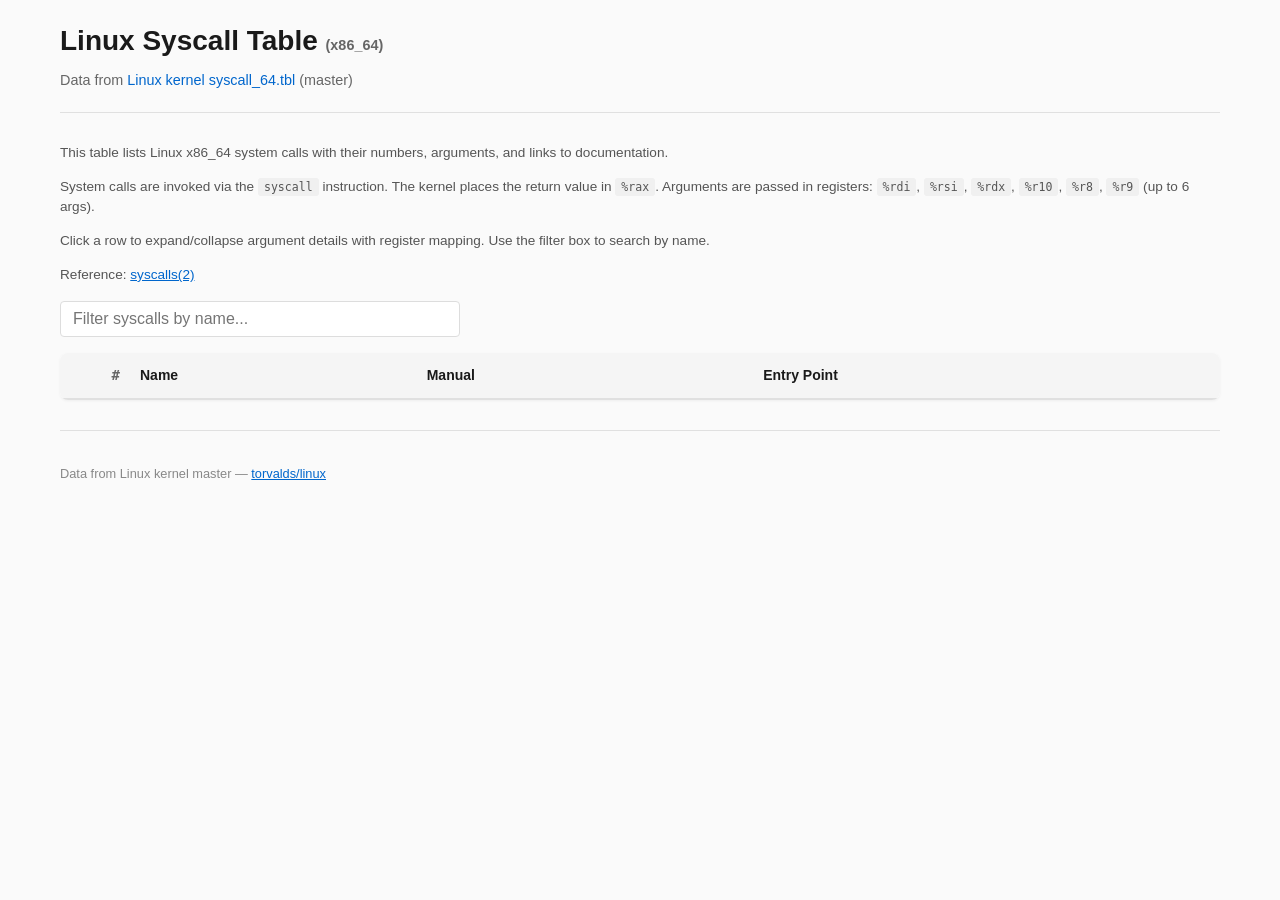
==== commit 5d7f170c: "Refactor website structure and improve UI" ====
--- a/project/syscall/linux-x86-64/index.html
+++ b/project/syscall/linux-x86-64/index.html
@@ -1,10 +1,21 @@
 <!DOCTYPE html>
 <html lang="en">
 <head>
+    <!-- ======================================================================
+         TABEL SYSCALL LINUX x86_64 / LINUX x86_64 SYSCALL TABLE
+         Halaman mandiri: satu file HTML berisi style, data syscall, dan
+         logika pencarian. Data diambil dari syscall_64.tbl kernel Linux.
+         A self-contained page: one HTML file with styles, the syscall data,
+         and the search logic. The data comes from the Linux kernel
+         syscall_64.tbl file.
+         ====================================================================== -->
     <meta charset="utf-8">
     <title>Linux Syscall Table (x86_64)</title>
     <meta name="viewport" content="width=device-width, initial-scale=1">
     <meta name="description" content="Searchable Linux system call table for x86_64 with arguments, manual links, and kernel source references.">
+    <!-- ---------------------------------------------------------------- styles
+         Gaya halaman: tabel, baris detail argumen, dan kotak filter.
+         Page styles: the table, the argument detail rows, and the filter box. -->
     <style>
         * { box-sizing: border-box; }
         body {
@@ -171,10 +182,17 @@
     </footer>
 
     <script src="https://cdn.jsdelivr.net/npm/jquery@3.7.1/dist/jquery.min.js"></script>
+    <!-- fuzzy.js adalah pustaka pihak ketiga (MIT) untuk pencarian kabur.
+         fuzzy.js is a third-party MIT library for fuzzy matching. -->
     <script src="fuzzy.js"></script>
     <script>
+        <!-- Data syscall mentah, hasil salinan dari syscall_64.tbl.
+             The raw syscall data, copied from syscall_64.tbl. -->
         const syscalls = [{"Number":"0","Name":"read","Implemented":true,"Entrypoint":"read","Args":["unsigned int fd","char *buf","size_t count"]},{"Number":"1","Name":"write","Implemented":true,"Entrypoint":"write","Args":["unsigned int fd","const char *buf","size_t count"]},{"Number":"2","Name":"open","Implemented":true,"Entrypoint":"open","Args":["const char *filename","int flags","umode_t mode"]},{"Number":"3","Name":"close","Implemented":true,"Entrypoint":"close","Args":["unsigned int fd"]},{"Number":"4","Name":"stat","Implemented":true,"Entrypoint":"newstat","Args":["const char *filename","struct stat *statbuf"]},{"Number":"5","Name":"fstat","Implemented":true,"Entrypoint":"newfstat","Args":["unsigned int fd","struct stat *statbuf"]},{"Number":"6","Name":"lstat","Implemented":true,"Entrypoint":"newlstat","Args":["const char *filename","struct stat *statbuf"]},{"Number":"7","Name":"poll","Implemented":true,"Entrypoint":"poll","Args":["struct pollfd *ufds","unsigned int nfds","int timeout"]},{"Number":"8","Name":"lseek","Implemented":true,"Entrypoint":"lseek","Args":["unsigned int fd","off_t offset","unsigned int whence"]},{"Number":"9","Name":"mmap","Implemented":true,"Entrypoint":"ksys_mmap_pgoff","Args":["unsigned long addr","unsigned long len","unsigned long prot","unsigned long flags","unsigned long fd","unsigned long pgoff"]},{"Number":"10","Name":"mprotect","Implemented":true,"Entrypoint":"mprotect","Args":["unsigned long start","size_t len","unsigned long prot"]},{"Number":"11","Name":"munmap","Implemented":true,"Entrypoint":"munmap","Args":["unsigned long addr","size_t len"]},{"Number":"12","Name":"brk","Implemented":true,"Entrypoint":"brk","Args":["unsigned long brk"]},{"Number":"13","Name":"rt_sigaction","Implemented":true,"Entrypoint":"rt_sigaction","Args":["int","const struct sigaction *","struct sigaction *","size_t"]},{"Number":"14","Name":"rt_sigprocmask","Implemented":true,"Entrypoint":"rt_sigprocmask","Args":["int how","sigset_t *set","sigset_t *oset","size_t sigsetsize"]},{"Number":"15","Name":"rt_sigreturn","Implemented":true,"Entrypoint":"rt_sigreturn","Args":[]},{"Number":"16","Name":"ioctl","Implemented":true,"Entrypoint":"ioctl","Args":["unsigned int fd","unsigned int cmd","unsigned long arg"]},{"Number":"17","Name":"pread64","Implemented":true,"Entrypoint":"pread64","Args":["unsigned int fd","char *buf","size_t count","loff_t pos"]},{"Number":"18","Name":"pwrite64","Implemented":true,"Entrypoint":"pwrite64","Args":["unsigned int fd","const char *buf","size_t count","loff_t pos"]},{"Number":"19","Name":"readv","Implemented":true,"Entrypoint":"readv","Args":["unsigned long fd","const struct iovec *vec","unsigned long vlen"]},{"Number":"20","Name":"writev","Implemented":true,"Entrypoint":"writev","Args":["unsigned long fd","const struct iovec *vec","unsigned long vlen"]},{"Number":"21","Name":"access","Implemented":true,"Entrypoint":"access","Args":["const char *filename","int mode"]},{"Number":"22","Name":"pipe","Implemented":true,"Entrypoint":"pipe","Args":["int *fildes"]},{"Number":"23","Name":"select","Implemented":true,"Entrypoint":"select","Args":["int n","fd_set *inp","fd_set *outp","fd_set *exp","struct __kernel_old_timeval *tvp"]},{"Number":"24","Name":"sched_yield","Implemented":true,"Entrypoint":"sched_yield","Args":[]},{"Number":"25","Name":"mremap","Implemented":true,"Entrypoint":"mremap","Args":["unsigned long addr","unsigned long old_len","unsigned long new_len","unsigned long flags","unsigned long new_addr"]},{"Number":"26","Name":"msync","Implemented":true,"Entrypoint":"msync","Args":["unsigned long start","size_t len","int flags"]},{"Number":"27","Name":"mincore","Implemented":true,"Entrypoint":"mincore","Args":["unsigned long start","size_t len","unsigned char * vec"]},{"Number":"28","Name":"madvise","Implemented":true,"Entrypoint":"madvise","Args":["unsigned long start","size_t len","int behavior"]},{"Number":"29","Name":"shmget","Implemented":true,"Entrypoint":"shmget","Args":["key_t key","size_t size","int flag"]},{"Number":"30","Name":"shmat","Implemented":true,"Entrypoint":"shmat","Args":["int shmid","char *shmaddr","int shmflg"]},{"Number":"31","Name":"shmctl","Implemented":true,"Entrypoint":"shmctl","Args":["int shmid","int cmd","struct shmid_ds *buf"]},{"Number":"32","Name":"dup","Implemented":true,"Entrypoint":"dup","Args":["unsigned int fildes"]},{"Number":"33","Name":"dup2","Implemented":true,"Entrypoint":"dup2","Args":["unsigned int oldfd","unsigned int newfd"]},{"Number":"34","Name":"pause","Implemented":true,"Entrypoint":"pause","Args":[]},{"Number":"35","Name":"nanosleep","Implemented":true,"Entrypoint":"nanosleep","Args":["struct __kernel_timespec *rqtp","struct __kernel_timespec *rmtp"]},{"Number":"36","Name":"getitimer","Implemented":true,"Entrypoint":"getitimer","Args":["int which","struct __kernel_old_itimerval *value"]},{"Number":"37","Name":"alarm","Implemented":true,"Entrypoint":"alarm","Args":["unsigned int seconds"]},{"Number":"38","Name":"setitimer","Implemented":true,"Entrypoint":"setitimer","Args":["int which","struct __kernel_old_itimerval *value","struct __kernel_old_itimerval *ovalue"]},{"Number":"39","Name":"getpid","Implemented":true,"Entrypoint":"getpid","Args":[]},{"Number":"40","Name":"sendfile","Implemented":true,"Entrypoint":"sendfile64","Args":["int out_fd","int in_fd","loff_t *offset","size_t count"]},{"Number":"41","Name":"socket","Implemented":true,"Entrypoint":"socket","Args":["int","int","int"]},{"Number":"42","Name":"connect","Implemented":true,"Entrypoint":"connect","Args":["int","struct sockaddr *","int"]},{"Number":"43","Name":"accept","Implemented":true,"Entrypoint":"accept","Args":["int","struct sockaddr *","int *"]},{"Number":"44","Name":"sendto","Implemented":true,"Entrypoint":"sendto","Args":["int","void *","size_t","unsigned","struct sockaddr *","int"]},{"Number":"45","Name":"recvfrom","Implemented":true,"Entrypoint":"recvfrom","Args":["int","void *","size_t","unsigned","struct sockaddr *","int *"]},{"Number":"46","Name":"sendmsg","Implemented":true,"Entrypoint":"sendmsg","Args":["int fd","struct user_msghdr *msg","unsigned flags"]},{"Number":"47","Name":"recvmsg","Implemented":true,"Entrypoint":"recvmsg","Args":["int fd","struct user_msghdr *msg","unsigned flags"]},{"Number":"48","Name":"shutdown","Implemented":true,"Entrypoint":"shutdown","Args":["int","int"]},{"Number":"49","Name":"bind","Implemented":true,"Entrypoint":"bind","Args":["int","struct sockaddr *","int"]},{"Number":"50","Name":"listen","Implemented":true,"Entrypoint":"listen","Args":["int","int"]},{"Number":"51","Name":"getsockname","Implemented":true,"Entrypoint":"getsockname","Args":["int","struct sockaddr *","int *"]},{"Number":"52","Name":"getpeername","Implemented":true,"Entrypoint":"getpeername","Args":["int","struct sockaddr *","int *"]},{"Number":"53","Name":"socketpair","Implemented":true,"Entrypoint":"socketpair","Args":["int","int","int","int *"]},{"Number":"54","Name":"setsockopt","Implemented":true,"Entrypoint":"setsockopt","Args":["int fd","int level","int optname","char *optval","int optlen"]},{"Number":"55","Name":"getsockopt","Implemented":true,"Entrypoint":"getsockopt","Args":["int fd","int level","int optname","char *optval","int *optlen"]},{"Number":"56","Name":"clone","Implemented":true,"Entrypoint":"clone","Args":["unsigned long","unsigned long","int *","unsigned long","int *"]},{"Number":"57","Name":"fork","Implemented":true,"Entrypoint":"fork","Args":[]},{"Number":"58","Name":"vfork","Implemented":true,"Entrypoint":"vfork","Args":[]},{"Number":"59","Name":"execve","Implemented":true,"Entrypoint":"execve","Args":["const char *filename","const char *const *argv","const char *const *envp"]},{"Number":"60","Name":"exit","Implemented":true,"Entrypoint":"exit","Args":["int error_code"]},{"Number":"61","Name":"wait4","Implemented":true,"Entrypoint":"wait4","Args":["pid_t pid","int *stat_addr","int options","struct rusage *ru"]},{"Number":"62","Name":"kill","Implemented":true,"Entrypoint":"kill","Args":["pid_t pid","int sig"]},{"Number":"63","Name":"uname","Implemented":true,"Entrypoint":"newuname","Args":["struct new_utsname *name"]},{"Number":"64","Name":"semget","Implemented":true,"Entrypoint":"semget","Args":["key_t key","int nsems","int semflg"]},{"Number":"65","Name":"semop","Implemented":true,"Entrypoint":"semop","Args":["int semid","struct sembuf *sops","unsigned nsops"]},{"Number":"66","Name":"semctl","Implemented":true,"Entrypoint":"semctl","Args":["int semid","int semnum","int cmd","unsigned long arg"]},{"Number":"67","Name":"shmdt","Implemented":true,"Entrypoint":"shmdt","Args":["char *shmaddr"]},{"Number":"68","Name":"msgget","Implemented":true,"Entrypoint":"msgget","Args":["key_t key","int msgflg"]},{"Number":"69","Name":"msgsnd","Implemented":true,"Entrypoint":"msgsnd","Args":["int msqid","struct msgbuf *msgp","size_t msgsz","int msgflg"]},{"Number":"70","Name":"msgrcv","Implemented":true,"Entrypoint":"msgrcv","Args":["int msqid","struct msgbuf *msgp","size_t msgsz","long msgtyp","int msgflg"]},{"Number":"71","Name":"msgctl","Implemented":true,"Entrypoint":"msgctl","Args":["int msqid","int cmd","struct msqid_ds *buf"]},{"Number":"72","Name":"fcntl","Implemented":true,"Entrypoint":"fcntl","Args":["unsigned int fd","unsigned int cmd","unsigned long arg"]},{"Number":"73","Name":"flock","Implemented":true,"Entrypoint":"flock","Args":["unsigned int fd","unsigned int cmd"]},{"Number":"74","Name":"fsync","Implemented":true,"Entrypoint":"fsync","Args":["unsigned int fd"]},{"Number":"75","Name":"fdatasync","Implemented":true,"Entrypoint":"fdatasync","Args":["unsigned int fd"]},{"Number":"76","Name":"truncate","Implemented":true,"Entrypoint":"truncate","Args":["const char *path","long length"]},{"Number":"77","Name":"ftruncate","Implemented":true,"Entrypoint":"ftruncate","Args":["unsigned int fd","off_t length"]},{"Number":"78","Name":"getdents","Implemented":true,"Entrypoint":"getdents","Args":["unsigned int fd","struct linux_dirent *dirent","unsigned int count"]},{"Number":"79","Name":"getcwd","Implemented":true,"Entrypoint":"getcwd","Args":["char *buf","unsigned long size"]},{"Number":"80","Name":"chdir","Implemented":true,"Entrypoint":"chdir","Args":["const char *filename"]},{"Number":"81","Name":"fchdir","Implemented":true,"Entrypoint":"fchdir","Args":["unsigned int fd"]},{"Number":"82","Name":"rename","Implemented":true,"Entrypoint":"rename","Args":["const char *oldname","const char *newname"]},{"Number":"83","Name":"mkdir","Implemented":true,"Entrypoint":"mkdir","Args":["const char *pathname","umode_t mode"]},{"Number":"84","Name":"rmdir","Implemented":true,"Entrypoint":"rmdir","Args":["const char *pathname"]},{"Number":"85","Name":"creat","Implemented":true,"Entrypoint":"creat","Args":["const char *pathname","umode_t mode"]},{"Number":"86","Name":"link","Implemented":true,"Entrypoint":"link","Args":["const char *oldname","const char *newname"]},{"Number":"87","Name":"unlink","Implemented":true,"Entrypoint":"unlink","Args":["const char *pathname"]},{"Number":"88","Name":"symlink","Implemented":true,"Entrypoint":"symlink","Args":["const char *old","const char *new"]},{"Number":"89","Name":"readlink","Implemented":true,"Entrypoint":"readlink","Args":["const char *path","char *buf","int bufsiz"]},{"Number":"90","Name":"chmod","Implemented":true,"Entrypoint":"chmod","Args":["const char *filename","umode_t mode"]},{"Number":"91","Name":"fchmod","Implemented":true,"Entrypoint":"fchmod","Args":["unsigned int fd","umode_t mode"]},{"Number":"92","Name":"chown","Implemented":true,"Entrypoint":"chown","Args":["const char *filename","uid_t user","gid_t group"]},{"Number":"93","Name":"fchown","Implemented":true,"Entrypoint":"fchown","Args":["unsigned int fd","uid_t user","gid_t group"]},{"Number":"94","Name":"lchown","Implemented":true,"Entrypoint":"lchown","Args":["const char *filename","uid_t user","gid_t group"]},{"Number":"95","Name":"umask","Implemented":true,"Entrypoint":"umask","Args":["int mask"]},{"Number":"96","Name":"gettimeofday","Implemented":true,"Entrypoint":"gettimeofday","Args":["struct __kernel_old_timeval *tv","struct timezone *tz"]},{"Number":"97","Name":"getrlimit","Implemented":true,"Entrypoint":"getrlimit","Args":["unsigned int resource","struct rlimit *rlim"]},{"Number":"98","Name":"getrusage","Implemented":true,"Entrypoint":"getrusage","Args":["int who","struct rusage *ru"]},{"Number":"99","Name":"sysinfo","Implemented":true,"Entrypoint":"sysinfo","Args":["struct sysinfo *info"]},{"Number":"100","Name":"times","Implemented":true,"Entrypoint":"times","Args":["struct tms *tbuf"]},{"Number":"101","Name":"ptrace","Implemented":true,"Entrypoint":"ptrace","Args":["long request","long pid","unsigned long addr","unsigned long data"]},{"Number":"102","Name":"getuid","Implemented":true,"Entrypoint":"getuid","Args":[]},{"Number":"103","Name":"syslog","Implemented":true,"Entrypoint":"syslog","Args":["int type","char *buf","int len"]},{"Number":"104","Name":"getgid","Implemented":true,"Entrypoint":"getgid","Args":[]},{"Number":"105","Name":"setuid","Implemented":true,"Entrypoint":"setuid","Args":["uid_t uid"]},{"Number":"106","Name":"setgid","Implemented":true,"Entrypoint":"setgid","Args":["gid_t gid"]},{"Number":"107","Name":"geteuid","Implemented":true,"Entrypoint":"geteuid","Args":[]},{"Number":"108","Name":"getegid","Implemented":true,"Entrypoint":"getegid","Args":[]},{"Number":"109","Name":"setpgid","Implemented":true,"Entrypoint":"setpgid","Args":["pid_t pid","pid_t pgid"]},{"Number":"110","Name":"getppid","Implemented":true,"Entrypoint":"getppid","Args":[]},{"Number":"111","Name":"getpgrp","Implemented":true,"Entrypoint":"getpgrp","Args":[]},{"Number":"112","Name":"setsid","Implemented":true,"Entrypoint":"setsid","Args":[]},{"Number":"113","Name":"setreuid","Implemented":true,"Entrypoint":"setreuid","Args":["uid_t ruid","uid_t euid"]},{"Number":"114","Name":"setregid","Implemented":true,"Entrypoint":"setregid","Args":["gid_t rgid","gid_t egid"]},{"Number":"115","Name":"getgroups","Implemented":true,"Entrypoint":"getgroups","Args":["int gidsetsize","gid_t *grouplist"]},{"Number":"116","Name":"setgroups","Implemented":true,"Entrypoint":"setgroups","Args":["int gidsetsize","gid_t *grouplist"]},{"Number":"117","Name":"setresuid","Implemented":true,"Entrypoint":"setresuid","Args":["uid_t ruid","uid_t euid","uid_t suid"]},{"Number":"118","Name":"getresuid","Implemented":true,"Entrypoint":"getresuid","Args":["uid_t *ruid","uid_t *euid","uid_t *suid"]},{"Number":"119","Name":"setresgid","Implemented":true,"Entrypoint":"setresgid","Args":["gid_t rgid","gid_t egid","gid_t sgid"]},{"Number":"120","Name":"getresgid","Implemented":true,"Entrypoint":"getresgid","Args":["gid_t *rgid","gid_t *egid","gid_t *sgid"]},{"Number":"121","Name":"getpgid","Implemented":true,"Entrypoint":"getpgid","Args":["pid_t pid"]},{"Number":"122","Name":"setfsuid","Implemented":true,"Entrypoint":"setfsuid","Args":["uid_t uid"]},{"Number":"123","Name":"setfsgid","Implemented":true,"Entrypoint":"setfsgid","Args":["gid_t gid"]},{"Number":"124","Name":"getsid","Implemented":true,"Entrypoint":"getsid","Args":["pid_t pid"]},{"Number":"125","Name":"capget","Implemented":true,"Entrypoint":"capget","Args":["cap_user_header_t header","cap_user_data_t dataptr"]},{"Number":"126","Name":"capset","Implemented":true,"Entrypoint":"capset","Args":["cap_user_header_t header","const cap_user_data_t data"]},{"Number":"127","Name":"rt_sigpending","Implemented":true,"Entrypoint":"rt_sigpending","Args":["sigset_t *set","size_t sigsetsize"]},{"Number":"128","Name":"rt_sigtimedwait","Implemented":true,"Entrypoint":"rt_sigtimedwait","Args":["const sigset_t *uthese","siginfo_t *uinfo","const struct __kernel_timespec *uts","size_t sigsetsize"]},{"Number":"129","Name":"rt_sigqueueinfo","Implemented":true,"Entrypoint":"rt_sigqueueinfo","Args":["pid_t pid","int sig","siginfo_t *uinfo"]},{"Number":"130","Name":"rt_sigsuspend","Implemented":true,"Entrypoint":"rt_sigsuspend","Args":["sigset_t *unewset","size_t sigsetsize"]},{"Number":"131","Name":"sigaltstack","Implemented":true,"Entrypoint":"sigaltstack","Args":["const struct sigaltstack *uss","struct sigaltstack *uoss"]},{"Number":"132","Name":"utime","Implemented":true,"Entrypoint":"utime","Args":["char *filename","struct utimbuf *times"]},{"Number":"133","Name":"mknod","Implemented":true,"Entrypoint":"mknod","Args":["const char *filename","umode_t mode","unsigned dev"]},{"Number":"134","Name":"uselib","Implemented":false,"Entrypoint":"","Args":null},{"Number":"135","Name":"personality","Implemented":true,"Entrypoint":"personality","Args":["unsigned int personality"]},{"Number":"136","Name":"ustat","Implemented":true,"Entrypoint":"ustat","Args":["unsigned dev","struct ustat *ubuf"]},{"Number":"137","Name":"statfs","Implemented":true,"Entrypoint":"statfs","Args":["const char * path","struct statfs *buf"]},{"Number":"138","Name":"fstatfs","Implemented":true,"Entrypoint":"fstatfs","Args":["unsigned int fd","struct statfs *buf"]},{"Number":"139","Name":"sysfs","Implemented":true,"Entrypoint":"sysfs","Args":["int option","unsigned long arg1","unsigned long arg2"]},{"Number":"140","Name":"getpriority","Implemented":true,"Entrypoint":"getpriority","Args":["int which","int who"]},{"Number":"141","Name":"setpriority","Implemented":true,"Entrypoint":"setpriority","Args":["int which","int who","int niceval"]},{"Number":"142","Name":"sched_setparam","Implemented":true,"Entrypoint":"sched_setparam","Args":["pid_t pid","struct sched_param *param"]},{"Number":"143","Name":"sched_getparam","Implemented":true,"Entrypoint":"sched_getparam","Args":["pid_t pid","struct sched_param *param"]},{"Number":"144","Name":"sched_setscheduler","Implemented":true,"Entrypoint":"sched_setscheduler","Args":["pid_t pid","int policy","struct sched_param *param"]},{"Number":"145","Name":"sched_getscheduler","Implemented":true,"Entrypoint":"sched_getscheduler","Args":["pid_t pid"]},{"Number":"146","Name":"sched_get_priority_max","Implemented":true,"Entrypoint":"sched_get_priority_max","Args":["int policy"]},{"Number":"147","Name":"sched_get_priority_min","Implemented":true,"Entrypoint":"sched_get_priority_min","Args":["int policy"]},{"Number":"148","Name":"sched_rr_get_interval","Implemented":true,"Entrypoint":"sched_rr_get_interval","Args":["pid_t pid","struct __kernel_timespec *interval"]},{"Number":"149","Name":"mlock","Implemented":true,"Entrypoint":"mlock","Args":["unsigned long start","size_t len"]},{"Number":"150","Name":"munlock","Implemented":true,"Entrypoint":"munlock","Args":["unsigned long start","size_t len"]},{"Number":"151","Name":"mlockall","Implemented":true,"Entrypoint":"mlockall","Args":["int flags"]},{"Number":"152","Name":"munlockall","Implemented":true,"Entrypoint":"munlockall","Args":[]},{"Number":"153","Name":"vhangup","Implemented":true,"Entrypoint":"vhangup","Args":[]},{"Number":"154","Name":"modify_ldt","Implemented":true,"Entrypoint":"modify_ldt","Args":["int func","void *ptr","unsigned long bytecount"]},{"Number":"155","Name":"pivot_root","Implemented":true,"Entrypoint":"pivot_root","Args":["const char *new_root","const char *put_old"]},{"Number":"156","Name":"_sysctl","Implemented":true,"Entrypoint":"ni_syscall","Args":[]},{"Number":"157","Name":"prctl","Implemented":true,"Entrypoint":"prctl","Args":["int option","unsigned long arg2","unsigned long arg3","unsigned long arg4","unsigned long arg5"]},{"Number":"158","Name":"arch_prctl","Implemented":true,"Entrypoint":"arch_prctl","Args":["int option","unsigned long arg2"]},{"Number":"159","Name":"adjtimex","Implemented":true,"Entrypoint":"adjtimex","Args":["struct __kernel_timex *txc_p"]},{"Number":"160","Name":"setrlimit","Implemented":true,"Entrypoint":"setrlimit","Args":["unsigned int resource","struct rlimit *rlim"]},{"Number":"161","Name":"chroot","Implemented":true,"Entrypoint":"chroot","Args":["const char *filename"]},{"Number":"162","Name":"sync","Implemented":true,"Entrypoint":"sync","Args":[]},{"Number":"163","Name":"acct","Implemented":true,"Entrypoint":"acct","Args":["const char *name"]},{"Number":"164","Name":"settimeofday","Implemented":true,"Entrypoint":"settimeofday","Args":["struct __kernel_old_timeval *tv","struct timezone *tz"]},{"Number":"165","Name":"mount","Implemented":true,"Entrypoint":"mount","Args":["char *dev_name","char *dir_name","char *type","unsigned long flags","void *data"]},{"Number":"166","Name":"umount2","Implemented":true,"Entrypoint":"umount","Args":["char *name","int flags"]},{"Number":"167","Name":"swapon","Implemented":true,"Entrypoint":"swapon","Args":["const char *specialfile","int swap_flags"]},{"Number":"168","Name":"swapoff","Implemented":true,"Entrypoint":"swapoff","Args":["const char *specialfile"]},{"Number":"169","Name":"reboot","Implemented":true,"Entrypoint":"reboot","Args":["int magic1","int magic2","unsigned int cmd","void *arg"]},{"Number":"170","Name":"sethostname","Implemented":true,"Entrypoint":"sethostname","Args":["char *name","int len"]},{"Number":"171","Name":"setdomainname","Implemented":true,"Entrypoint":"setdomainname","Args":["char *name","int len"]},{"Number":"172","Name":"iopl","Implemented":true,"Entrypoint":"iopl","Args":["unsigned int level"]},{"Number":"173","Name":"ioperm","Implemented":true,"Entrypoint":"ioperm","Args":["unsigned long from","unsigned long num","int on"]},{"Number":"174","Name":"create_module","Implemented":false,"Entrypoint":"","Args":null},{"Number":"175","Name":"init_module","Implemented":true,"Entrypoint":"init_module","Args":["void *umod","unsigned long len","const char *uargs"]},{"Number":"176","Name":"delete_module","Implemented":true,"Entrypoint":"delete_module","Args":["const char *name_user","unsigned int flags"]},{"Number":"177","Name":"get_kernel_syms","Implemented":false,"Entrypoint":"","Args":null},{"Number":"178","Name":"query_module","Implemented":false,"Entrypoint":"","Args":null},{"Number":"179","Name":"quotactl","Implemented":true,"Entrypoint":"quotactl","Args":["unsigned int cmd","const char *special","qid_t id","void *addr"]},{"Number":"180","Name":"nfsservctl","Implemented":false,"Entrypoint":"","Args":null},{"Number":"181","Name":"getpmsg","Implemented":false,"Entrypoint":"","Args":null},{"Number":"182","Name":"putpmsg","Implemented":false,"Entrypoint":"","Args":null},{"Number":"183","Name":"afs_syscall","Implemented":false,"Entrypoint":"","Args":null},{"Number":"184","Name":"tuxcall","Implemented":false,"Entrypoint":"","Args":null},{"Number":"185","Name":"security","Implemented":false,"Entrypoint":"","Args":null},{"Number":"186","Name":"gettid","Implemented":true,"Entrypoint":"gettid","Args":[]},{"Number":"187","Name":"readahead","Implemented":true,"Entrypoint":"readahead","Args":["int fd","loff_t offset","size_t count"]},{"Number":"188","Name":"setxattr","Implemented":true,"Entrypoint":"setxattr","Args":["const char *path","const char *name","const void *value","size_t size","int flags"]},{"Number":"189","Name":"lsetxattr","Implemented":true,"Entrypoint":"lsetxattr","Args":["const char *path","const char *name","const void *value","size_t size","int flags"]},{"Number":"190","Name":"fsetxattr","Implemented":true,"Entrypoint":"fsetxattr","Args":["int fd","const char *name","const void *value","size_t size","int flags"]},{"Number":"191","Name":"getxattr","Implemented":true,"Entrypoint":"getxattr","Args":["const char *path","const char *name","void *value","size_t size"]},{"Number":"192","Name":"lgetxattr","Implemented":true,"Entrypoint":"lgetxattr","Args":["const char *path","const char *name","void *value","size_t size"]},{"Number":"193","Name":"fgetxattr","Implemented":true,"Entrypoint":"fgetxattr","Args":["int fd","const char *name","void *value","size_t size"]},{"Number":"194","Name":"listxattr","Implemented":true,"Entrypoint":"listxattr","Args":["const char *path","char *list","size_t size"]},{"Number":"195","Name":"llistxattr","Implemented":true,"Entrypoint":"llistxattr","Args":["const char *path","char *list","size_t size"]},{"Number":"196","Name":"flistxattr","Implemented":true,"Entrypoint":"flistxattr","Args":["int fd","char *list","size_t size"]},{"Number":"197","Name":"removexattr","Implemented":true,"Entrypoint":"removexattr","Args":["const char *path","const char *name"]},{"Number":"198","Name":"lremovexattr","Implemented":true,"Entrypoint":"lremovexattr","Args":["const char *path","const char *name"]},{"Number":"199","Name":"fremovexattr","Implemented":true,"Entrypoint":"fremovexattr","Args":["int fd","const char *name"]},{"Number":"200","Name":"tkill","Implemented":true,"Entrypoint":"tkill","Args":["pid_t pid","int sig"]},{"Number":"201","Name":"time","Implemented":true,"Entrypoint":"time","Args":["__kernel_old_time_t *tloc"]},{"Number":"202","Name":"futex","Implemented":true,"Entrypoint":"futex","Args":["u32 *uaddr","int op","u32 val","const struct __kernel_timespec *utime","u32 *uaddr2","u32 val3"]},{"Number":"203","Name":"sched_setaffinity","Implemented":true,"Entrypoint":"sched_setaffinity","Args":["pid_t pid","unsigned int len","unsigned long *user_mask_ptr"]},{"Number":"204","Name":"sched_getaffinity","Implemented":true,"Entrypoint":"sched_getaffinity","Args":["pid_t pid","unsigned int len","unsigned long *user_mask_ptr"]},{"Number":"205","Name":"set_thread_area","Implemented":false,"Entrypoint":"","Args":null},{"Number":"206","Name":"io_setup","Implemented":true,"Entrypoint":"io_setup","Args":["unsigned nr_reqs","aio_context_t *ctx"]},{"Number":"207","Name":"io_destroy","Implemented":true,"Entrypoint":"io_destroy","Args":["aio_context_t ctx"]},{"Number":"208","Name":"io_getevents","Implemented":true,"Entrypoint":"io_getevents","Args":["aio_context_t ctx_id","long min_nr","long nr","struct io_event *events","struct __kernel_timespec *timeout"]},{"Number":"209","Name":"io_submit","Implemented":true,"Entrypoint":"io_submit","Args":["aio_context_t","long","struct iocb * *"]},{"Number":"210","Name":"io_cancel","Implemented":true,"Entrypoint":"io_cancel","Args":["aio_context_t ctx_id","struct iocb *iocb","struct io_event *result"]},{"Number":"211","Name":"get_thread_area","Implemented":false,"Entrypoint":"","Args":null},{"Number":"212","Name":"lookup_dcookie","Implemented":false,"Entrypoint":"","Args":null},{"Number":"213","Name":"epoll_create","Implemented":true,"Entrypoint":"epoll_create","Args":["int size"]},{"Number":"214","Name":"epoll_ctl_old","Implemented":false,"Entrypoint":"","Args":null},{"Number":"215","Name":"epoll_wait_old","Implemented":false,"Entrypoint":"","Args":null},{"Number":"216","Name":"remap_file_pages","Implemented":true,"Entrypoint":"remap_file_pages","Args":["unsigned long start","unsigned long size","unsigned long prot","unsigned long pgoff","unsigned long flags"]},{"Number":"217","Name":"getdents64","Implemented":true,"Entrypoint":"getdents64","Args":["unsigned int fd","struct linux_dirent64 *dirent","unsigned int count"]},{"Number":"218","Name":"set_tid_address","Implemented":true,"Entrypoint":"set_tid_address","Args":["int *tidptr"]},{"Number":"219","Name":"restart_syscall","Implemented":true,"Entrypoint":"restart_syscall","Args":[]},{"Number":"220","Name":"semtimedop","Implemented":true,"Entrypoint":"semtimedop","Args":["int semid","struct sembuf *sops","unsigned nsops","const struct __kernel_timespec *timeout"]},{"Number":"221","Name":"fadvise64","Implemented":true,"Entrypoint":"fadvise64","Args":["int fd","loff_t offset","size_t len","int advice"]},{"Number":"222","Name":"timer_create","Implemented":true,"Entrypoint":"timer_create","Args":["clockid_t which_clock","struct sigevent *timer_event_spec","timer_t * created_timer_id"]},{"Number":"223","Name":"timer_settime","Implemented":true,"Entrypoint":"timer_settime","Args":["timer_t timer_id","int flags","const struct __kernel_itimerspec *new_setting","struct __kernel_itimerspec *old_setting"]},{"Number":"224","Name":"timer_gettime","Implemented":true,"Entrypoint":"timer_gettime","Args":["timer_t timer_id","struct __kernel_itimerspec *setting"]},{"Number":"225","Name":"timer_getoverrun","Implemented":true,"Entrypoint":"timer_getoverrun","Args":["timer_t timer_id"]},{"Number":"226","Name":"timer_delete","Implemented":true,"Entrypoint":"timer_delete","Args":["timer_t timer_id"]},{"Number":"227","Name":"clock_settime","Implemented":true,"Entrypoint":"clock_settime","Args":["clockid_t which_clock","const struct __kernel_timespec *tp"]},{"Number":"228","Name":"clock_gettime","Implemented":true,"Entrypoint":"clock_gettime","Args":["clockid_t which_clock","struct __kernel_timespec *tp"]},{"Number":"229","Name":"clock_getres","Implemented":true,"Entrypoint":"clock_getres","Args":["clockid_t which_clock","struct __kernel_timespec *tp"]},{"Number":"230","Name":"clock_nanosleep","Implemented":true,"Entrypoint":"clock_nanosleep","Args":["clockid_t which_clock","int flags","const struct __kernel_timespec *rqtp","struct __kernel_timespec *rmtp"]},{"Number":"231","Name":"exit_group","Implemented":true,"Entrypoint":"exit_group","Args":["int error_code"]},{"Number":"232","Name":"epoll_wait","Implemented":true,"Entrypoint":"epoll_wait","Args":["int epfd","struct epoll_event *events","int maxevents","int timeout"]},{"Number":"233","Name":"epoll_ctl","Implemented":true,"Entrypoint":"epoll_ctl","Args":["int epfd","int op","int fd","struct epoll_event *event"]},{"Number":"234","Name":"tgkill","Implemented":true,"Entrypoint":"tgkill","Args":["pid_t tgid","pid_t pid","int sig"]},{"Number":"235","Name":"utimes","Implemented":true,"Entrypoint":"utimes","Args":["char *filename","struct __kernel_old_timeval *utimes"]},{"Number":"236","Name":"vserver","Implemented":false,"Entrypoint":"","Args":null},{"Number":"237","Name":"mbind","Implemented":true,"Entrypoint":"mbind","Args":["unsigned long start","unsigned long len","unsigned long mode","const unsigned long *nmask","unsigned long maxnode","unsigned flags"]},{"Number":"238","Name":"set_mempolicy","Implemented":true,"Entrypoint":"set_mempolicy","Args":["int mode","const unsigned long *nmask","unsigned long maxnode"]},{"Number":"239","Name":"get_mempolicy","Implemented":true,"Entrypoint":"get_mempolicy","Args":["int *policy","unsigned long *nmask","unsigned long maxnode","unsigned long addr","unsigned long flags"]},{"Number":"240","Name":"mq_open","Implemented":true,"Entrypoint":"mq_open","Args":["const char *name","int oflag","umode_t mode","struct mq_attr *attr"]},{"Number":"241","Name":"mq_unlink","Implemented":true,"Entrypoint":"mq_unlink","Args":["const char *name"]},{"Number":"242","Name":"mq_timedsend","Implemented":true,"Entrypoint":"mq_timedsend","Args":["mqd_t mqdes","const char *msg_ptr","size_t msg_len","unsigned int msg_prio","const struct __kernel_timespec *abs_timeout"]},{"Number":"243","Name":"mq_timedreceive","Implemented":true,"Entrypoint":"mq_timedreceive","Args":["mqd_t mqdes","char *msg_ptr","size_t msg_len","unsigned int *msg_prio","const struct __kernel_timespec *abs_timeout"]},{"Number":"244","Name":"mq_notify","Implemented":true,"Entrypoint":"mq_notify","Args":["mqd_t mqdes","const struct sigevent *notification"]},{"Number":"245","Name":"mq_getsetattr","Implemented":true,"Entrypoint":"mq_getsetattr","Args":["mqd_t mqdes","const struct mq_attr *mqstat","struct mq_attr *omqstat"]},{"Number":"246","Name":"kexec_load","Implemented":true,"Entrypoint":"kexec_load","Args":["unsigned long entry","unsigned long nr_segments","struct kexec_segment *segments","unsigned long flags"]},{"Number":"247","Name":"waitid","Implemented":true,"Entrypoint":"waitid","Args":["int which","pid_t pid","struct siginfo *infop","int options","struct rusage *ru"]},{"Number":"248","Name":"add_key","Implemented":true,"Entrypoint":"add_key","Args":["const char *_type","const char *_description","const void *_payload","size_t plen","key_serial_t destringid"]},{"Number":"249","Name":"request_key","Implemented":true,"Entrypoint":"request_key","Args":["const char *_type","const char *_description","const char *_callout_info","key_serial_t destringid"]},{"Number":"250","Name":"keyctl","Implemented":true,"Entrypoint":"keyctl","Args":["int cmd","unsigned long arg2","unsigned long arg3","unsigned long arg4","unsigned long arg5"]},{"Number":"251","Name":"ioprio_set","Implemented":true,"Entrypoint":"ioprio_set","Args":["int which","int who","int ioprio"]},{"Number":"252","Name":"ioprio_get","Implemented":true,"Entrypoint":"ioprio_get","Args":["int which","int who"]},{"Number":"253","Name":"inotify_init","Implemented":true,"Entrypoint":"inotify_init","Args":[]},{"Number":"254","Name":"inotify_add_watch","Implemented":true,"Entrypoint":"inotify_add_watch","Args":["int fd","const char *path","u32 mask"]},{"Number":"255","Name":"inotify_rm_watch","Implemented":true,"Entrypoint":"inotify_rm_watch","Args":["int fd","__s32 wd"]},{"Number":"256","Name":"migrate_pages","Implemented":true,"Entrypoint":"migrate_pages","Args":["pid_t pid","unsigned long maxnode","const unsigned long *from","const unsigned long *to"]},{"Number":"257","Name":"openat","Implemented":true,"Entrypoint":"openat","Args":["int dfd","const char *filename","int flags","umode_t mode"]},{"Number":"258","Name":"mkdirat","Implemented":true,"Entrypoint":"mkdirat","Args":["int dfd","const char * pathname","umode_t mode"]},{"Number":"259","Name":"mknodat","Implemented":true,"Entrypoint":"mknodat","Args":["int dfd","const char * filename","umode_t mode","unsigned dev"]},{"Number":"260","Name":"fchownat","Implemented":true,"Entrypoint":"fchownat","Args":["int dfd","const char *filename","uid_t user","gid_t group","int flag"]},{"Number":"261","Name":"futimesat","Implemented":true,"Entrypoint":"futimesat","Args":["int dfd","const char *filename","struct __kernel_old_timeval *utimes"]},{"Number":"262","Name":"newfstatat","Implemented":true,"Entrypoint":"newfstatat","Args":["int dfd","const char *filename","struct stat *statbuf","int flag"]},{"Number":"263","Name":"unlinkat","Implemented":true,"Entrypoint":"unlinkat","Args":["int dfd","const char * pathname","int flag"]},{"Number":"264","Name":"renameat","Implemented":true,"Entrypoint":"renameat","Args":["int olddfd","const char * oldname","int newdfd","const char * newname"]},{"Number":"265","Name":"linkat","Implemented":true,"Entrypoint":"linkat","Args":["int olddfd","const char *oldname","int newdfd","const char *newname","int flags"]},{"Number":"266","Name":"symlinkat","Implemented":true,"Entrypoint":"symlinkat","Args":["const char * oldname","int newdfd","const char * newname"]},{"Number":"267","Name":"readlinkat","Implemented":true,"Entrypoint":"readlinkat","Args":["int dfd","const char *path","char *buf","int bufsiz"]},{"Number":"268","Name":"fchmodat","Implemented":true,"Entrypoint":"fchmodat","Args":["int dfd","const char *filename","umode_t mode"]},{"Number":"269","Name":"faccessat","Implemented":true,"Entrypoint":"faccessat","Args":["int dfd","const char *filename","int mode"]},{"Number":"270","Name":"pselect6","Implemented":true,"Entrypoint":"pselect6","Args":["int","fd_set *","fd_set *","fd_set *","struct __kernel_timespec *","void *"]},{"Number":"271","Name":"ppoll","Implemented":true,"Entrypoint":"ppoll","Args":["struct pollfd *","unsigned int","struct __kernel_timespec *","const sigset_t *","size_t"]},{"Number":"272","Name":"unshare","Implemented":true,"Entrypoint":"unshare","Args":["unsigned long unshare_flags"]},{"Number":"273","Name":"set_robust_list","Implemented":true,"Entrypoint":"set_robust_list","Args":["struct robust_list_head *head","size_t len"]},{"Number":"274","Name":"get_robust_list","Implemented":true,"Entrypoint":"get_robust_list","Args":["int pid","struct robust_list_head * *head_ptr","size_t *len_ptr"]},{"Number":"275","Name":"splice","Implemented":true,"Entrypoint":"splice","Args":["int fd_in","loff_t *off_in","int fd_out","loff_t *off_out","size_t len","unsigned int flags"]},{"Number":"276","Name":"tee","Implemented":true,"Entrypoint":"tee","Args":["int fdin","int fdout","size_t len","unsigned int flags"]},{"Number":"277","Name":"sync_file_range","Implemented":true,"Entrypoint":"sync_file_range","Args":["int fd","loff_t offset","loff_t nbytes","unsigned int flags"]},{"Number":"278","Name":"vmsplice","Implemented":true,"Entrypoint":"vmsplice","Args":["int fd","const struct iovec *iov","unsigned long nr_segs","unsigned int flags"]},{"Number":"279","Name":"move_pages","Implemented":true,"Entrypoint":"move_pages","Args":["pid_t pid","unsigned long nr_pages","const void * *pages","const int *nodes","int *status","int flags"]},{"Number":"280","Name":"utimensat","Implemented":true,"Entrypoint":"utimensat","Args":["int dfd","const char *filename","struct __kernel_timespec *utimes","int flags"]},{"Number":"281","Name":"epoll_pwait","Implemented":true,"Entrypoint":"epoll_pwait","Args":["int epfd","struct epoll_event *events","int maxevents","int timeout","const sigset_t *sigmask","size_t sigsetsize"]},{"Number":"282","Name":"signalfd","Implemented":true,"Entrypoint":"signalfd","Args":["int ufd","sigset_t *user_mask","size_t sizemask"]},{"Number":"283","Name":"timerfd_create","Implemented":true,"Entrypoint":"timerfd_create","Args":["int clockid","int flags"]},{"Number":"284","Name":"eventfd","Implemented":true,"Entrypoint":"eventfd","Args":["unsigned int count"]},{"Number":"285","Name":"fallocate","Implemented":true,"Entrypoint":"fallocate","Args":["int fd","int mode","loff_t offset","loff_t len"]},{"Number":"286","Name":"timerfd_settime","Implemented":true,"Entrypoint":"timerfd_settime","Args":["int ufd","int flags","const struct __kernel_itimerspec *utmr","struct __kernel_itimerspec *otmr"]},{"Number":"287","Name":"timerfd_gettime","Implemented":true,"Entrypoint":"timerfd_gettime","Args":["int ufd","struct __kernel_itimerspec *otmr"]},{"Number":"288","Name":"accept4","Implemented":true,"Entrypoint":"accept4","Args":["int","struct sockaddr *","int *","int"]},{"Number":"289","Name":"signalfd4","Implemented":true,"Entrypoint":"signalfd4","Args":["int ufd","sigset_t *user_mask","size_t sizemask","int flags"]},{"Number":"290","Name":"eventfd2","Implemented":true,"Entrypoint":"eventfd2","Args":["unsigned int count","int flags"]},{"Number":"291","Name":"epoll_create1","Implemented":true,"Entrypoint":"epoll_create1","Args":["int flags"]},{"Number":"292","Name":"dup3","Implemented":true,"Entrypoint":"dup3","Args":["unsigned int oldfd","unsigned int newfd","int flags"]},{"Number":"293","Name":"pipe2","Implemented":true,"Entrypoint":"pipe2","Args":["int *fildes","int flags"]},{"Number":"294","Name":"inotify_init1","Implemented":true,"Entrypoint":"inotify_init1","Args":["int flags"]},{"Number":"295","Name":"preadv","Implemented":true,"Entrypoint":"preadv","Args":["unsigned long fd","const struct iovec *vec","unsigned long vlen","unsigned long pos_l","unsigned long pos_h"]},{"Number":"296","Name":"pwritev","Implemented":true,"Entrypoint":"pwritev","Args":["unsigned long fd","const struct iovec *vec","unsigned long vlen","unsigned long pos_l","unsigned long pos_h"]},{"Number":"297","Name":"rt_tgsigqueueinfo","Implemented":true,"Entrypoint":"rt_tgsigqueueinfo","Args":["pid_t tgid","pid_t  pid","int sig","siginfo_t *uinfo"]},{"Number":"298","Name":"perf_event_open","Implemented":true,"Entrypoint":"perf_event_open","Args":["struct perf_event_attr *attr_uptr","pid_t pid","int cpu","int group_fd","unsigned long flags"]},{"Number":"299","Name":"recvmmsg","Implemented":true,"Entrypoint":"recvmmsg","Args":["int fd","struct mmsghdr *msg","unsigned int vlen","unsigned flags","struct __kernel_timespec *timeout"]},{"Number":"300","Name":"fanotify_init","Implemented":true,"Entrypoint":"fanotify_init","Args":["unsigned int flags","unsigned int event_f_flags"]},{"Number":"301","Name":"fanotify_mark","Implemented":true,"Entrypoint":"fanotify_mark","Args":["int fanotify_fd","unsigned int flags","unsigned int mask_1","unsigned int mask_2","int dfd","const char  * pathname"]},{"Number":"302","Name":"prlimit64","Implemented":true,"Entrypoint":"prlimit64","Args":["pid_t pid","unsigned int resource","const struct rlimit64 *new_rlim","struct rlimit64 *old_rlim"]},{"Number":"303","Name":"name_to_handle_at","Implemented":true,"Entrypoint":"name_to_handle_at","Args":["int dfd","const char *name","struct file_handle *handle","void *mnt_id","int flag"]},{"Number":"304","Name":"open_by_handle_at","Implemented":true,"Entrypoint":"open_by_handle_at","Args":["int mountdirfd","struct file_handle *handle","int flags"]},{"Number":"305","Name":"clock_adjtime","Implemented":true,"Entrypoint":"clock_adjtime","Args":["clockid_t which_clock","struct __kernel_timex *tx"]},{"Number":"306","Name":"syncfs","Implemented":true,"Entrypoint":"syncfs","Args":["int fd"]},{"Number":"307","Name":"sendmmsg","Implemented":true,"Entrypoint":"sendmmsg","Args":["int fd","struct mmsghdr *msg","unsigned int vlen","unsigned flags"]},{"Number":"308","Name":"setns","Implemented":true,"Entrypoint":"setns","Args":["int fd","int nstype"]},{"Number":"309","Name":"getcpu","Implemented":true,"Entrypoint":"getcpu","Args":["unsigned *cpu","unsigned *node","void *cache"]},{"Number":"310","Name":"process_vm_readv","Implemented":true,"Entrypoint":"process_vm_readv","Args":["pid_t pid","const struct iovec *lvec","unsigned long liovcnt","const struct iovec *rvec","unsigned long riovcnt","unsigned long flags"]},{"Number":"311","Name":"process_vm_writev","Implemented":true,"Entrypoint":"process_vm_writev","Args":["pid_t pid","const struct iovec *lvec","unsigned long liovcnt","const struct iovec *rvec","unsigned long riovcnt","unsigned long flags"]},{"Number":"312","Name":"kcmp","Implemented":true,"Entrypoint":"kcmp","Args":["pid_t pid1","pid_t pid2","int type","unsigned long idx1","unsigned long idx2"]},{"Number":"313","Name":"finit_module","Implemented":true,"Entrypoint":"finit_module","Args":["int fd","const char *uargs","int flags"]},{"Number":"314","Name":"sched_setattr","Implemented":true,"Entrypoint":"sched_setattr","Args":["pid_t pid","struct sched_attr *attr","unsigned int flags"]},{"Number":"315","Name":"sched_getattr","Implemented":true,"Entrypoint":"sched_getattr","Args":["pid_t pid","struct sched_attr *attr","unsigned int size","unsigned int flags"]},{"Number":"316","Name":"renameat2","Implemented":true,"Entrypoint":"renameat2","Args":["int olddfd","const char *oldname","int newdfd","const char *newname","unsigned int flags"]},{"Number":"317","Name":"seccomp","Implemented":true,"Entrypoint":"seccomp","Args":["unsigned int op","unsigned int flags","void *uargs"]},{"Number":"318","Name":"getrandom","Implemented":true,"Entrypoint":"getrandom","Args":["char *buf","size_t count","unsigned int flags"]},{"Number":"319","Name":"memfd_create","Implemented":true,"Entrypoint":"memfd_create","Args":["const char *uname_ptr","unsigned int flags"]},{"Number":"320","Name":"kexec_file_load","Implemented":true,"Entrypoint":"kexec_file_load","Args":["int kernel_fd","int initrd_fd","unsigned long cmdline_len","const char *cmdline_ptr","unsigned long flags"]},{"Number":"321","Name":"bpf","Implemented":true,"Entrypoint":"bpf","Args":["int cmd","union bpf_attr *attr","unsigned int size","struct bpf_common_attr *attr_common","unsigned int size_common"]},{"Number":"322","Name":"execveat","Implemented":true,"Entrypoint":"execveat","Args":["int dfd","const char *filename","const char *const *argv","const char *const *envp","int flags"]},{"Number":"323","Name":"userfaultfd","Implemented":true,"Entrypoint":"userfaultfd","Args":["int flags"]},{"Number":"324","Name":"membarrier","Implemented":true,"Entrypoint":"membarrier","Args":["int cmd","unsigned int flags","int cpu_id"]},{"Number":"325","Name":"mlock2","Implemented":true,"Entrypoint":"mlock2","Args":["unsigned long start","size_t len","int flags"]},{"Number":"326","Name":"copy_file_range","Implemented":true,"Entrypoint":"copy_file_range","Args":["int fd_in","loff_t *off_in","int fd_out","loff_t *off_out","size_t len","unsigned int flags"]},{"Number":"327","Name":"preadv2","Implemented":true,"Entrypoint":"preadv2","Args":["unsigned long fd","const struct iovec *vec","unsigned long vlen","unsigned long pos_l","unsigned long pos_h","rwf_t flags"]},{"Number":"328","Name":"pwritev2","Implemented":true,"Entrypoint":"pwritev2","Args":["unsigned long fd","const struct iovec *vec","unsigned long vlen","unsigned long pos_l","unsigned long pos_h","rwf_t flags"]},{"Number":"329","Name":"pkey_mprotect","Implemented":true,"Entrypoint":"pkey_mprotect","Args":["unsigned long start","size_t len","unsigned long prot","int pkey"]},{"Number":"330","Name":"pkey_alloc","Implemented":true,"Entrypoint":"pkey_alloc","Args":["unsigned long flags","unsigned long init_val"]},{"Number":"331","Name":"pkey_free","Implemented":true,"Entrypoint":"pkey_free","Args":["int pkey"]},{"Number":"332","Name":"statx","Implemented":true,"Entrypoint":"statx","Args":["int dfd","const char *path","unsigned flags","unsigned mask","struct statx *buffer"]},{"Number":"333","Name":"io_pgetevents","Implemented":true,"Entrypoint":"io_pgetevents","Args":["aio_context_t ctx_id","long min_nr","long nr","struct io_event *events","struct __kernel_timespec *timeout","const struct __aio_sigset *sig"]},{"Number":"334","Name":"rseq","Implemented":true,"Entrypoint":"rseq","Args":["struct rseq *rseq","uint32_t rseq_len","int flags","uint32_t sig"]},{"Number":"335","Name":"uretprobe","Implemented":true,"Entrypoint":"uretprobe","Args":[]},{"Number":"336","Name":"uprobe","Implemented":true,"Entrypoint":"uprobe","Args":[]},{"Number":"424","Name":"pidfd_send_signal","Implemented":true,"Entrypoint":"pidfd_send_signal","Args":["int pidfd","int sig","siginfo_t *info","unsigned int flags"]},{"Number":"425","Name":"io_uring_setup","Implemented":true,"Entrypoint":"io_uring_setup","Args":["u32 entries","struct io_uring_params *p"]},{"Number":"426","Name":"io_uring_enter","Implemented":true,"Entrypoint":"io_uring_enter","Args":["unsigned int fd","u32 to_submit","u32 min_complete","u32 flags","const void *argp","size_t argsz"]},{"Number":"427","Name":"io_uring_register","Implemented":true,"Entrypoint":"io_uring_register","Args":["unsigned int fd","unsigned int op","void *arg","unsigned int nr_args"]},{"Number":"428","Name":"open_tree","Implemented":true,"Entrypoint":"open_tree","Args":["int dfd","const char *path","unsigned flags"]},{"Number":"429","Name":"move_mount","Implemented":true,"Entrypoint":"move_mount","Args":["int from_dfd","const char *from_path","int to_dfd","const char *to_path","unsigned int ms_flags"]},{"Number":"430","Name":"fsopen","Implemented":true,"Entrypoint":"fsopen","Args":["const char *fs_name","unsigned int flags"]},{"Number":"431","Name":"fsconfig","Implemented":true,"Entrypoint":"fsconfig","Args":["int fs_fd","unsigned int cmd","const char *key","const void *value","int aux"]},{"Number":"432","Name":"fsmount","Implemented":true,"Entrypoint":"fsmount","Args":["int fs_fd","unsigned int flags","unsigned int ms_flags"]},{"Number":"433","Name":"fspick","Implemented":true,"Entrypoint":"fspick","Args":["int dfd","const char *path","unsigned int flags"]},{"Number":"434","Name":"pidfd_open","Implemented":true,"Entrypoint":"pidfd_open","Args":["pid_t pid","unsigned int flags"]},{"Number":"435","Name":"clone3","Implemented":true,"Entrypoint":"clone3","Args":["struct clone_args *uargs","size_t size"]},{"Number":"436","Name":"close_range","Implemented":true,"Entrypoint":"close_range","Args":["unsigned int fd","unsigned int max_fd","unsigned int flags"]},{"Number":"437","Name":"openat2","Implemented":true,"Entrypoint":"openat2","Args":["int dfd","const char *filename","struct open_how *how","size_t size"]},{"Number":"438","Name":"pidfd_getfd","Implemented":true,"Entrypoint":"pidfd_getfd","Args":["int pidfd","int fd","unsigned int flags"]},{"Number":"439","Name":"faccessat2","Implemented":true,"Entrypoint":"faccessat2","Args":["int dfd","const char *filename","int mode","int flags"]},{"Number":"440","Name":"process_madvise","Implemented":true,"Entrypoint":"process_madvise","Args":["int pidfd","const struct iovec *vec","size_t vlen","int behavior","unsigned int flags"]},{"Number":"441","Name":"epoll_pwait2","Implemented":true,"Entrypoint":"epoll_pwait2","Args":["int epfd","struct epoll_event *events","int maxevents","const struct __kernel_timespec *timeout","const sigset_t *sigmask","size_t sigsetsize"]},{"Number":"442","Name":"mount_setattr","Implemented":true,"Entrypoint":"mount_setattr","Args":["int dfd","const char *path","unsigned int flags","struct mount_attr *uattr","size_t usize"]},{"Number":"443","Name":"quotactl_fd","Implemented":true,"Entrypoint":"quotactl_fd","Args":["unsigned int fd","unsigned int cmd","qid_t id","void *addr"]},{"Number":"444","Name":"landlock_create_ruleset","Implemented":true,"Entrypoint":"landlock_create_ruleset","Args":["const struct landlock_ruleset_attr *attr","size_t size","__u32 flags"]},{"Number":"445","Name":"landlock_add_rule","Implemented":true,"Entrypoint":"landlock_add_rule","Args":["int ruleset_fd","enum landlock_rule_type rule_type","const void *rule_attr","__u32 flags"]},{"Number":"446","Name":"landlock_restrict_self","Implemented":true,"Entrypoint":"landlock_restrict_self","Args":["int ruleset_fd","__u32 flags"]},{"Number":"447","Name":"memfd_secret","Implemented":true,"Entrypoint":"memfd_secret","Args":["unsigned int flags"]},{"Number":"448","Name":"process_mrelease","Implemented":true,"Entrypoint":"process_mrelease","Args":["int pidfd","unsigned int flags"]},{"Number":"449","Name":"futex_waitv","Implemented":true,"Entrypoint":"futex_waitv","Args":["struct futex_waitv *waiters","unsigned int nr_futexes","unsigned int flags","struct __kernel_timespec *timeout","clockid_t clockid"]},{"Number":"450","Name":"set_mempolicy_home_node","Implemented":true,"Entrypoint":"set_mempolicy_home_node","Args":["unsigned long start","unsigned long len","unsigned long home_node","unsigned long flags"]},{"Number":"451","Name":"cachestat","Implemented":true,"Entrypoint":"cachestat","Args":["unsigned int fd","struct cachestat_range *cstat_range","struct cachestat *cstat","unsigned int flags"]},{"Number":"452","Name":"fchmodat2","Implemented":true,"Entrypoint":"fchmodat2","Args":["int dfd","const char *filename","umode_t mode","unsigned int flags"]},{"Number":"453","Name":"map_shadow_stack","Implemented":true,"Entrypoint":"map_shadow_stack","Args":["unsigned long addr","unsigned long size","unsigned int flags"]},{"Number":"454","Name":"futex_wake","Implemented":true,"Entrypoint":"futex_wake","Args":["void *uaddr","unsigned long mask","int nr","unsigned int flags"]},{"Number":"455","Name":"futex_wait","Implemented":true,"Entrypoint":"futex_wait","Args":["void *uaddr","unsigned long val","unsigned long mask","unsigned int flags","struct __kernel_timespec *timespec","clockid_t clockid"]},{"Number":"456","Name":"futex_requeue","Implemented":true,"Entrypoint":"futex_requeue","Args":["struct futex_waitv *waiters","unsigned int flags","int nr_wake","int nr_requeue"]},{"Number":"457","Name":"statmount","Implemented":true,"Entrypoint":"statmount","Args":["const struct mnt_id_req *req","struct statmount *buf","size_t bufsize","unsigned int flags"]},{"Number":"458","Name":"listmount","Implemented":true,"Entrypoint":"listmount","Args":["const struct mnt_id_req *req","u64 *mnt_ids","size_t nr_mnt_ids","unsigned int flags"]},{"Number":"459","Name":"lsm_get_self_attr","Implemented":true,"Entrypoint":"lsm_get_self_attr","Args":["unsigned int attr","struct lsm_ctx *ctx","u32 *size","u32 flags"]},{"Number":"460","Name":"lsm_set_self_attr","Implemented":true,"Entrypoint":"lsm_set_self_attr","Args":["unsigned int attr","struct lsm_ctx *ctx","u32 size","u32 flags"]},{"Number":"461","Name":"lsm_list_modules","Implemented":true,"Entrypoint":"lsm_list_modules","Args":["u64 *ids","u32 *size","u32 flags"]},{"Number":"462","Name":"mseal","Implemented":true,"Entrypoint":"mseal","Args":["unsigned long start","size_t len","unsigned long flags"]},{"Number":"463","Name":"setxattrat","Implemented":true,"Entrypoint":"setxattrat","Args":["int dfd","const char *path","unsigned int at_flags","const char *name","const struct xattr_args *args","size_t size"]},{"Number":"464","Name":"getxattrat","Implemented":true,"Entrypoint":"getxattrat","Args":["int dfd","const char *path","unsigned int at_flags","const char *name","struct xattr_args *args","size_t size"]},{"Number":"465","Name":"listxattrat","Implemented":true,"Entrypoint":"listxattrat","Args":["int dfd","const char *path","unsigned int at_flags","char *list","size_t size"]},{"Number":"466","Name":"removexattrat","Implemented":true,"Entrypoint":"removexattrat","Args":["int dfd","const char *path","unsigned int at_flags","const char *name"]},{"Number":"467","Name":"open_tree_attr","Implemented":true,"Entrypoint":"open_tree_attr","Args":["int dfd","const char *path","unsigned flags","struct mount_attr *uattr","size_t usize"]},{"Number":"468","Name":"file_getattr","Implemented":true,"Entrypoint":"file_getattr","Args":["int dfd","const char *filename","struct file_attr *attr","size_t usize","unsigned int at_flags"]},{"Number":"469","Name":"file_setattr","Implemented":true,"Entrypoint":"file_setattr","Args":["int dfd","const char *filename","struct file_attr *attr","size_t usize","unsigned int at_flags"]},{"Number":"470","Name":"listns","Implemented":true,"Entrypoint":"listns","Args":["const struct ns_id_req *req","u64 *ns_ids","size_t nr_ns_ids","unsigned int flags"]},{"Number":"471","Name":"rseq_slice_yield","Implemented":true,"Entrypoint":"rseq_slice_yield","Args":[]},{"Number":"472","Name":"fchroot","Implemented":true,"Entrypoint":"fchroot","Args":["int fd","unsigned int flags"]}];
 
+        <!-- Render baris syscall, lalu pasang pencarian kabur dan expand argumen.
+             Render the syscall rows, then wire up fuzzy search and the
+             expandable argument details. -->
         $(document).ready(function() {
             const tbody = $("#tbl tbody");
             syscalls.forEach((sc, idx) => {
